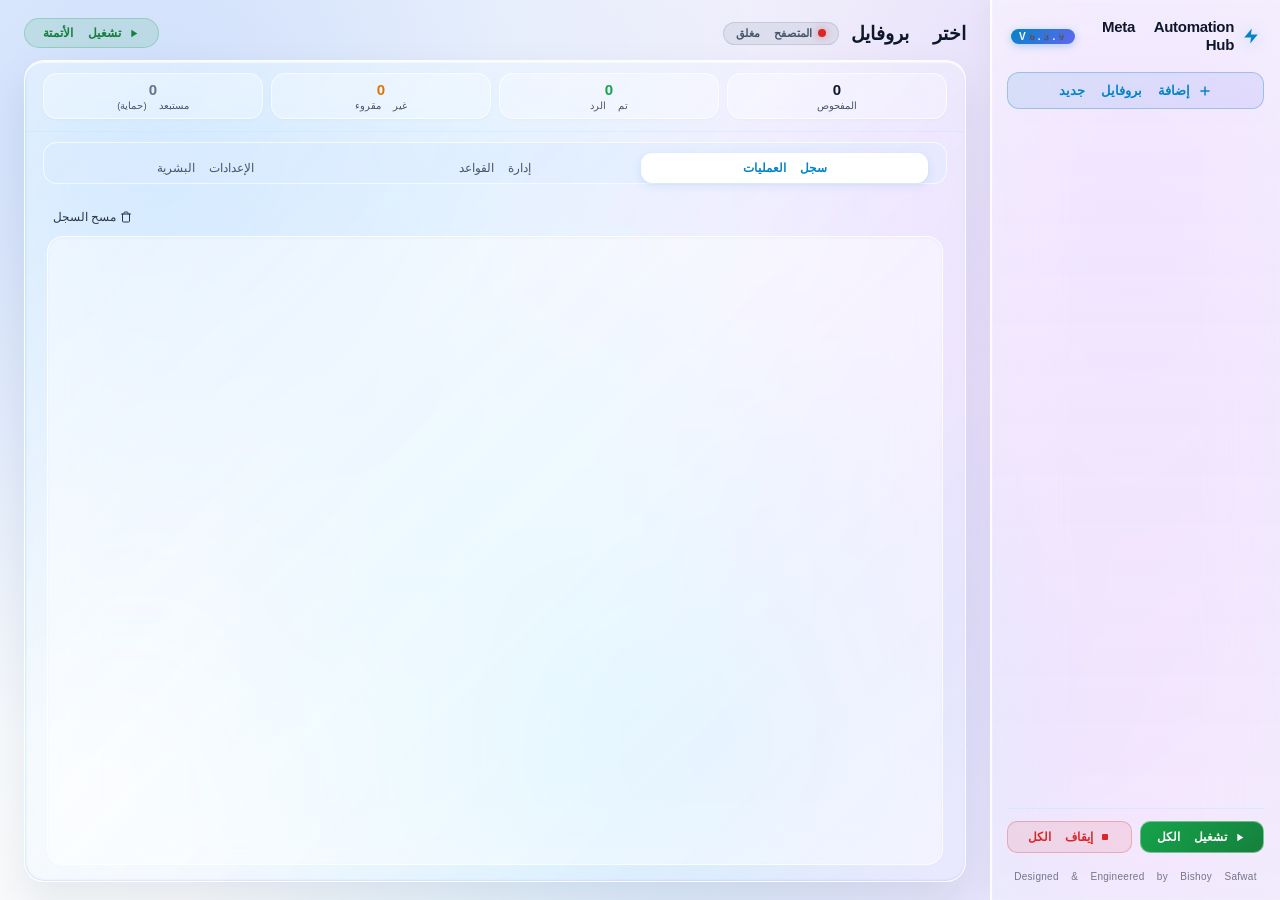
==== gui/index.html @ a98cfc9d "feat: V6.3.9 enterprise forensic remediation - 12 defects resolved" ====
<!DOCTYPE html>
<html lang="ar" dir="rtl">
<head>
  <meta charset="UTF-8">
  <meta name="viewport" content="width=device-width, initial-scale=1.0">
  <title>Meta Automation Hub - Apple Prismatic Glass Edition (V6.3.9)</title>
  <link rel="stylesheet" href="styles.css">
</head>
<body class="desktop-body">
  <div class="desktop-app-container">
    <!-- Left Glass Sidebar (290px) -->
    <aside class="desktop-sidebar">
      <div class="sidebar-brand">
        <div class="sidebar-title">
          <svg class="sf-icon brand-icon" viewBox="0 0 24 24" width="18" height="18" fill="currentColor">
            <polygon points="13 2 3 14 12 14 11 22 21 10 12 10 13 2"/>
          </svg>
          <span>Meta Automation Hub</span>
        </div>
        <span class="version-pill">V6.3.9</span>
      </div>

      <button id="btn-new-profile" class="btn-new-profile">
        <svg class="sf-icon" viewBox="0 0 24 24" width="14" height="14" fill="none" stroke="currentColor" stroke-width="2.5" stroke-linecap="round" stroke-linejoin="round">
          <line x1="12" y1="5" x2="12" y2="19"/>
          <line x1="5" y1="12" x2="19" y2="12"/>
        </svg>
        <span>إضافة بروفايل جديد</span>
      </button>

      <!-- Profile Cards List -->
      <div id="profiles-list" class="profiles-scroll-area">
        <!-- Dynamically rendered by app.js -->
      </div>

      <!-- Sidebar Footer Controls -->
      <div class="sidebar-footer">
        <button id="btn-start-all" class="btn-all-start" title="تشغيل كافة الصفحات بالتزامن">
          <svg class="sf-icon" viewBox="0 0 24 24" width="13" height="13" fill="currentColor">
            <path d="M8 5v14l11-7z"/>
          </svg>
          <span>تشغيل الكل</span>
        </button>
        <button id="btn-stop-all" class="btn-all-stop" title="إيقاف كافة العمليات النشطة">
          <svg class="sf-icon" viewBox="0 0 24 24" width="12" height="12" fill="currentColor">
            <rect x="6" y="6" width="12" height="12" rx="2"/>
          </svg>
          <span>إيقاف الكل</span>
        </button>
        <div style="font-size: 10px; color: var(--text-dim); text-align: center; margin-top: 10px; opacity: 0.55; letter-spacing: 0.3px;">
          Designed &amp; Engineered by Bishoy Safwat
        </div>
      </div>
    </aside>

    <!-- Main Glass Stage (Right Content Area) -->
    <main class="desktop-stage">
      <div class="stage-header-bar">
        <div class="stage-title-group">
          <span class="stage-active-name" id="active-profile-name">اختر بروفايل</span>
          <span class="stage-status-badge status-ready" id="active-profile-status">
            <span class="ghost-dot stopped" style="margin-left: 6px;"></span>
            <span>المتصفح مغلق</span>
          </span>
        </div>
        <div style="display: flex; gap: 8px;">
          <button id="btn-active-start" class="btn-card-toggle start" style="padding: 7px 18px; font-size: 12px; gap: 6px;">
            <svg class="sf-icon" viewBox="0 0 24 24" width="13" height="13" fill="currentColor"><path d="M8 5v14l11-7z"/></svg>
            <span>تشغيل الأتمتة</span>
          </button>
          <button id="btn-active-stop" class="btn-card-toggle stop" style="padding: 7px 18px; font-size: 12px; display: none; gap: 6px;">
            <svg class="sf-icon" viewBox="0 0 24 24" width="12" height="12" fill="currentColor"><rect x="6" y="6" width="12" height="12" rx="2"/></svg>
            <span>إيقاف مؤقت</span>
          </button>
        </div>
      </div>

      <div class="stage-main-card">
        <!-- 4 Metrics Counter Pills -->
        <div class="hud-stats-bar">
          <div class="stat-item">
            <span id="stat-evaluated" class="stat-value">0</span>
            <span class="stat-label">المفحوص</span>
          </div>
          <div class="stat-item">
            <span id="stat-matched" class="stat-value" style="color: #16a34a;">0</span>
            <span class="stat-label">تم الرد</span>
          </div>
          <div class="stat-item">
            <span id="stat-unread" class="stat-value" style="color: #d97706;">0</span>
            <span class="stat-label">غير مقروء</span>
          </div>
          <div class="stat-item">
            <span id="stat-skipped" class="stat-value" style="color: #64748b;">0</span>
            <span class="stat-label">مستبعد (حماية)</span>
          </div>
        </div>

        <!-- Navigation Tabs -->
        <div class="hud-tabs">
          <button class="tab-btn active" data-tab="console">سجل العمليات</button>
          <button class="tab-btn" data-tab="rules">إدارة القواعد</button>
          <button class="tab-btn" data-tab="config">الإعدادات البشرية</button>
        </div>

        <!-- Content Area -->
        <div class="hud-content">
          <!-- Tab 1: Terminal Console -->
          <div id="tab-console" class="tab-pane active">
            <div style="display: flex; justify-content: flex-end; margin-bottom: 8px;">
              <button id="btn-clear-logs" class="icon-action-btn" style="font-size: 11.5px; opacity: 0.85; display: inline-flex; align-items: center; gap: 4px;" title="مسح السجل">
                <svg class="sf-icon" viewBox="0 0 24 24" width="12" height="12" fill="none" stroke="currentColor" stroke-width="2" stroke-linecap="round" stroke-linejoin="round">
                  <polyline points="3 6 5 6 21 6"/>
                  <path d="M19 6v14a2 2 0 0 1-2 2H7a2 2 0 0 1-2-2V6m3 0V4a2 2 0 0 1 2-2h4a2 2 0 0 1 2 2v2"/>
                </svg>
                <span>مسح السجل</span>
              </button>
            </div>
            <div id="terminal" class="terminal-box" style="flex: 1; height: 100%; min-height: 380px;"></div>
          </div>

          <!-- Tab 2: Rules Management -->
          <div id="tab-rules" class="tab-pane">
            <div style="display: flex; justify-content: space-between; align-items: center; margin-bottom: 14px;">
              <span style="font-size: 13.5px; font-weight: 600; color: #1e293b;">قواعد الرد الآلي للصفحة</span>
              <button id="btn-save-rules" class="btn-primary" style="padding: 7px 16px; font-size: 11.5px; border-radius: 10px; display: inline-flex; align-items: center; gap: 6px;">
                <svg class="sf-icon" viewBox="0 0 24 24" width="13" height="13" fill="none" stroke="currentColor" stroke-width="2" stroke-linecap="round" stroke-linejoin="round">
                  <path d="M19 21H5a2 2 0 0 1-2-2V5a2 2 0 0 1 2-2h11l5 5v11a2 2 0 0 1-2 2z"/>
                  <polyline points="17 21 17 13 7 13 7 21"/>
                  <polyline points="7 3 7 8 15 8"/>
                </svg>
                <span>حفظ القواعد</span>
              </button>
            </div>
            <div id="rules-container"></div>
            <button id="add-rule-btn" class="add-rule-btn" style="margin-top: 12px;">+ إضافة قاعدة رد جديدة</button>
          </div>

          <!-- Tab 3: Config Settings -->
          <div id="tab-config" class="tab-pane">
            <div class="config-grid">
              <!-- Group 0: Dedicated Page Inbox URL -->
              <div class="config-card-group" style="grid-column: 1 / -1;">
                <div class="config-group-title">رابط صندوق الرسائل المخصص (Inbox URL)</div>
                <div class="config-row" style="flex-direction: column; align-items: flex-start; gap: 8px;">
                  <span class="config-label" style="font-size: 11.5px; opacity: 0.85;">
                    رابط صندوق رسائل الصفحة (يحتوي على asset_id أو mailbox_id لفتح صندوق رسائل الصفحة المحددة مباشرة):
                  </span>
                  <input type="url" id="cfg-inbox-url" class="config-input" style="width: 100%; direction: ltr; text-align: left;" placeholder="https://business.facebook.com/latest/inbox/all?asset_id=...&mailbox_id=...">
                </div>
              </div>

              <!-- Group 1: Timing & Cooldown -->
              <div class="config-card-group">
                <div class="config-group-title">إعدادات الفترات والتهدئة</div>
                <div class="config-row">
                  <span class="config-label">فترة التهدئة بين المحادثات (بالثواني)</span>
                  <input type="number" id="cfg-cooldown-sec" class="config-input" style="width: 80px;" step="0.1" min="0.1" value="1.5">
                </div>
                <div class="config-row">
                  <span class="config-label">فترة فحص الرسائل الجديدة (بالثواني)</span>
                  <input type="number" id="cfg-monitoring-sec" class="config-input" style="width: 80px;" step="0.5" min="1" value="5.0">
                </div>
              </div>

              <!-- Group 2: Simulation & Automation -->
              <div class="config-card-group">
                <div class="config-group-title">إعدادات المحاكاة البشرية</div>
                <div class="config-row">
                  <span class="config-label">سرعة الكتابة البشرية (مللي ثانية/حرف)</span>
                  <input type="number" id="cfg-typing-speed" class="config-input" style="width: 80px;" min="10" max="200" step="5" value="15">
                </div>
                <div class="config-row">
                  <span class="config-label">تأطير بصري للمحادثة النشطة</span>
                  <label class="switch">
                    <input type="checkbox" id="cfg-highlight-row" checked>
                    <span class="slider"></span>
                  </label>
                </div>
                <div class="config-row">
                  <span class="config-label">بدء الرد التلقائي فور تشغيل البروفايل</span>
                  <label class="switch">
                    <input type="checkbox" id="cfg-auto-start">
                    <span class="slider"></span>
                  </label>
                </div>
              </div>
            </div>

            <div style="margin-top: 20px; display: flex; justify-content: flex-end;">
              <button id="btn-save-config" class="btn-primary" style="padding: 9px 20px; font-size: 12.5px; border-radius: 12px; display: inline-flex; align-items: center; gap: 6px;">
                <svg class="sf-icon" viewBox="0 0 24 24" width="14" height="14" fill="none" stroke="currentColor" stroke-width="2" stroke-linecap="round" stroke-linejoin="round">
                  <path d="M19 21H5a2 2 0 0 1-2-2V5a2 2 0 0 1 2-2h11l5 5v11a2 2 0 0 1-2 2z"/>
                  <polyline points="17 21 17 13 7 13 7 21"/>
                  <polyline points="7 3 7 8 15 8"/>
                </svg>
                <span>حفظ وتطبيق الإعدادات</span>
              </button>
            </div>
          </div>
        </div>
      </div>
    </main>
  </div>

  <!-- Profile Prompt Modal -->
  <div id="modal-profile" class="desktop-modal-overlay">
    <div class="desktop-modal-card">
      <div class="modal-title" id="modal-profile-title">إضافة بروفايل صفحة جديد</div>
      <input type="text" id="modal-profile-input" class="modal-input" placeholder="اسم الصفحة (عربي أو إنجليزي)...">
      <div class="modal-actions">
        <button id="btn-modal-cancel" class="btn-modal-cancel">إلغاء</button>
        <button id="btn-modal-confirm" class="btn-modal-confirm">تأكيد</button>
      </div>
    </div>
  </div>

  <script src="app.js"></script>
</body>
</html>
---- gui/styles.css ----
* { box-sizing: border-box; margin: 0; padding: 0; }
.hud-card {
  resize: both;
  min-width: 320px;
  min-height: 52px;
  max-width: 95vw;
  max-height: 90vh;
  width: 480px;
  max-height: 620px;
  background: linear-gradient(135deg, 
    rgba(255, 255, 255, 0.62) 0%, 
    rgba(235, 248, 255, 0.52) 35%, 
    rgba(245, 240, 255, 0.48) 70%, 
    rgba(224, 250, 254, 0.55) 100%
  );
  -webkit-backdrop-filter: blur(28px) saturate(200%);
  backdrop-filter: blur(28px) saturate(200%);
  /* Prismatic crystal border */
  border: 1px solid rgba(255, 255, 255, 0.85);
  box-shadow: 
    0 20px 45px rgba(15, 23, 42, 0.10),
    inset 0 1.5px 1px rgba(255, 255, 255, 0.95),        /* Specular top light */
    inset 0 -1px 2px rgba(167, 139, 250, 0.15),        /* Subtle prismatic lavender glow */
    inset 1px 0 2px rgba(56, 189, 248, 0.20);          /* Aqua refractive side glow */
  border-radius: 22px;
  color: #0f172a;
  display: flex;
  flex-direction: column;
  overflow: hidden;
  user-select: none;
  font-family: -apple-system, BlinkMacSystemFont, "SF Pro Text", "SF Pro Display", "Helvetica Neue", "Segoe UI", "Twemoji Mozilla", "Noto Color Emoji", "Apple Color Emoji", "Segoe UI Emoji", sans-serif;
  transition: width 0.3s cubic-bezier(0.16, 1, 0.3, 1), height 0.3s cubic-bezier(0.16, 1, 0.3, 1), opacity 0.25s ease, border-radius 0.25s ease;
}

/* Ghost Stealth Mode Pill */
.hud-card.ghost-mode {
  width: 100px !important;
  min-width: 100px !important;
  max-width: 100px !important;
  height: 32px !important;
  min-height: 32px !important;
  max-height: 32px !important;
  border-radius: 999px !important;
  padding: 0 12px !important;
  background: rgba(240, 249, 255, 0.88) !important;
  backdrop-filter: blur(24px) !important;
  -webkit-backdrop-filter: blur(24px) !important;
  border: 1px solid rgba(255, 255, 255, 0.95) !important;
  box-shadow: 0 10px 24px rgba(15, 23, 42, 0.1), inset 0 1px 0 rgba(255, 255, 255, 0.9) !important;
  color: #0f172a !important;
  opacity: 0.92;
  cursor: pointer;
  resize: none !important;
  flex-direction: row !important;
  align-items: center !important;
  justify-content: space-between !important;
}
.hud-card.ghost-mode:hover {
  opacity: 1.0 !important;
  box-shadow: 0 12px 28px rgba(2, 132, 199, 0.2) !important;
  border-color: #ffffff !important;
}

@keyframes pulse-dot {
  0% { transform: scale(0.9); opacity: 0.7; }
  50% { transform: scale(1.18); opacity: 1; }
  100% { transform: scale(0.9); opacity: 0.7; }
}
.ghost-dot {
  width: 8px;
  height: 8px;
  border-radius: 50%;
  background: #94a3b8;
  display: inline-block;
  animation: pulse-dot 2s infinite ease-in-out;
}
.ghost-dot.running { background: #16a34a; box-shadow: 0 0 8px rgba(22, 163, 74, 0.5); }
.ghost-dot.cooldown { background: #d97706; box-shadow: 0 0 8px rgba(217, 119, 6, 0.5); }
.ghost-dot.monitoring { background: #0284c7; box-shadow: 0 0 8px rgba(2, 132, 199, 0.5); }
.ghost-dot.stopped { background: #dc2626; box-shadow: 0 0 8px rgba(220, 38, 38, 0.5); }
.ghost-dot.paused { background: #f59e0b; box-shadow: 0 0 8px rgba(245, 158, 11, 0.5); }
.ghost-dot.offline { background: #94a3b8; box-shadow: 0 0 8px rgba(148, 163, 184, 0.4); }

.ghost-dock-content {
  display: none;
  width: 100%;
  height: 100%;
  align-items: center;
  justify-content: space-between;
  font-size: 11px;
  font-weight: 600;
  color: #0f172a;
  user-select: none;
}
.hud-card.ghost-mode .ghost-dock-content {
  display: flex !important;
}
.hud-card.ghost-mode .hud-header,
.hud-card.ghost-mode .hud-stats-bar,
.hud-card.ghost-mode .hud-tabs,
.hud-card.ghost-mode .hud-content,
.hud-card.ghost-mode .hud-footer {
  display: none !important;
}

.header-icon-btn, .hud-btn {
  background: rgba(255, 255, 255, 0.65);
  border: 1px solid rgba(255, 255, 255, 0.9);
  color: #334155;
  box-shadow: 0 2px 6px rgba(0, 0, 0, 0.04);
  border-radius: 50%;
  width: 28px;
  height: 28px;
  display: inline-flex;
  align-items: center;
  justify-content: center;
  font-size: 12px;
  cursor: pointer;
  transition: all 0.2s ease;
  user-select: none;
}
.header-icon-btn:hover, .hud-btn:hover {
  background: rgba(255, 255, 255, 0.9);
  color: #0f172a;
  transform: scale(1.05);
}
.hud-header {
  cursor: grab;
  padding: 13px 18px;
  background: rgba(255, 255, 255, 0.35);
  border-bottom: 1px solid rgba(255, 255, 255, 0.5);
  display: flex;
  align-items: center;
  justify-content: space-between;
}
.hud-title {
  font-size: 13px;
  font-weight: 600;
  color: #0f172a;
  letter-spacing: -0.015em;
  display: flex;
  align-items: center;
  gap: 8px;
}
.hud-title-text {
  font-weight: 600;
  color: #0f172a;
  letter-spacing: -0.015em;
}
.hud-tenant-badge {
  font-size: 9.5px;
  font-weight: 500;
  padding: 2px 7px;
  border-radius: 6px;
  background: rgba(224, 242, 254, 0.85);
  color: #0369a1;
  border: 1px solid rgba(186, 230, 253, 0.9);
}
.status-badge {
  font-size: 9.5px;
  font-weight: 600;
  padding: 3px 9px;
  border-radius: 999px;
  letter-spacing: 0.3px;
  text-transform: uppercase;
}
.status-ready { background: rgba(148, 163, 184, 0.2); color: #475569; border: 1px solid rgba(148, 163, 184, 0.35); }
.status-running { background: rgba(34, 197, 94, 0.16); color: #15803d; border: 1px solid rgba(34, 197, 94, 0.3); }
.status-cooldown { background: rgba(245, 158, 11, 0.16); color: #b45309; border: 1px solid rgba(245, 158, 11, 0.3); }
.status-monitoring { background: rgba(2, 132, 199, 0.16); color: #0284c7; border: 1px solid rgba(2, 132, 199, 0.3); }
.status-stopped { background: rgba(239, 68, 68, 0.16); color: #b91c1c; border: 1px solid rgba(239, 68, 68, 0.3); }
.status-paused { background: rgba(245, 158, 11, 0.16); color: #b45309; border: 1px solid rgba(245, 158, 11, 0.3); }

.hud-stats-bar, .hud-stats {
  padding: 10px 18px;
  background: transparent;
  border-bottom: 1px solid rgba(186, 230, 253, 0.4);
  display: grid;
  grid-template-columns: repeat(4, 1fr);
  gap: 8px;
  text-align: center;
}
.stat-item {
  background: rgba(255, 255, 255, 0.30);
  border: 1px solid rgba(255, 255, 255, 0.65);
  border-radius: 14px;
  padding: 7px 4px;
  display: flex;
  flex-direction: column;
  gap: 2px;
  box-shadow: 0 1px 3px rgba(15, 23, 42, 0.03);
}
.stat-value {
  font-size: 15px;
  font-weight: 700;
  color: #0f172a;
  font-family: -apple-system, BlinkMacSystemFont, sans-serif;
}
.stat-label {
  font-size: 9.5px;
  font-weight: 500;
  color: #475569;
}

.hud-tabs {
  display: flex;
  background: rgba(219, 234, 254, 0.45);
  border: 1px solid rgba(255, 255, 255, 0.7);
  border-radius: 14px;
  padding: 3px;
  margin: 10px 18px 6px;
  gap: 3px;
}
.tab-btn {
  flex: 1;
  padding: 7px 12px;
  background: transparent;
  border: 1px solid transparent;
  color: #475569;
  font-size: 11.5px;
  font-weight: 500;
  cursor: pointer;
  border-radius: 11px;
  transition: all 0.2s cubic-bezier(0.16, 1, 0.3, 1);
  font-family: inherit;
}
.tab-btn:hover {
  color: #0f172a;
}
.tab-btn.active {
  background: #ffffff;
  color: #0284c7;
  border: 1px solid rgba(255, 255, 255, 0.9);
  box-shadow: 0 3px 10px rgba(2, 132, 199, 0.12), 0 1px 2px rgba(0, 0, 0, 0.04);
  border-radius: 11px;
  font-weight: 600;
}

.hud-content {
  padding: 10px 18px 14px;
  overflow-y: auto;
  max-height: 300px;
  min-height: 220px;
}
.tab-pane {
  display: none !important;
}
.tab-pane.active {
  display: flex !important;
  flex-direction: column;
  flex: 1;
  height: 100%;
  min-height: 0;
  overflow-y: auto;
}

/* Terminal Tab */
.terminal-box, .log-container {
  background: rgba(255, 255, 255, 0.55);
  border: 1px solid rgba(186, 230, 253, 0.6);
  border-radius: 14px;
  padding: 12px;
  font-family: ui-monospace, SFMono-Regular, "SF Mono", Menlo, Consolas, monospace;
  font-size: 10.5px;
  height: 220px;
  overflow-y: auto;
  display: flex;
  flex-direction: column;
  gap: 5px;
  color: #1e293b;
  box-shadow: inset 0 1px 2px rgba(15, 23, 42, 0.02);
}
.log-line { line-height: 1.45; word-break: break-word; }
.log-time { color: #64748b; margin-left: 6px; font-size: 9.5px; }
.log-tag-INIT { color: #64748b; font-weight: 500; }
.log-tag-SCAN { color: #475569; }
.log-tag-MATCH { color: #16a34a; font-weight: 600; }
.log-tag-UNREAD { color: #d97706; font-weight: 600; }
.log-tag-TYPING { color: #9333ea; font-weight: 500; }
.log-tag-SCROLL { color: #64748b; }
.log-tag-INFO { color: #0284c7; font-weight: 500; }
.log-tag-WARN { color: #d97706; font-weight: 600; }
.log-tag-ERROR { color: #dc2626; font-weight: 600; }
.log-tag-STOP { color: #dc2626; font-weight: 600; }

/* Rules Tab */
.rule-card {
  background: rgba(255, 255, 255, 0.45);
  border: 1px solid rgba(186, 230, 253, 0.7);
  border-radius: 14px;
  padding: 12px;
  margin-bottom: 8px;
  display: flex;
  flex-direction: column;
  gap: 8px;
  transition: background 0.2s ease, border-color 0.2s ease;
  box-shadow: 0 1px 3px rgba(15, 23, 42, 0.03);
}
.rule-card:hover {
  background: rgba(255, 255, 255, 0.75);
  border-color: rgba(186, 230, 253, 0.95);
}
.rule-header {
  display: flex;
  align-items: center;
  justify-content: space-between;
}
.rule-title {
  font-size: 11px;
  font-weight: 600;
  color: #0284c7;
}
.rule-match-type {
  background: rgba(255, 255, 255, 0.85);
  border: 1px solid rgba(186, 230, 253, 0.85);
  border-radius: 8px;
  padding: 3px 8px;
  color: #0f172a;
  font-size: 10.5px;
  font-family: inherit;
  outline: none;
}
.rule-keywords-input, .rule-reply-input {
  width: 100%;
  background: rgba(255, 255, 255, 0.75);
  border: 1px solid rgba(186, 230, 253, 0.85);
  border-radius: 10px;
  padding: 7px 10px;
  color: #0f172a;
  font-size: 11px;
  font-family: inherit;
  direction: rtl;
  box-sizing: border-box;
  box-shadow: inset 0 1px 2px rgba(0, 0, 0, 0.02);
  transition: border-color 0.2s ease, background 0.2s ease;
}
.rule-keywords-input:focus, .rule-reply-input:focus {
  background: #ffffff;
  border-color: #0284c7;
  box-shadow: 0 0 0 2px rgba(2, 132, 199, 0.15);
  outline: none;
}
.rule-reply-input {
  min-height: 50px;
  resize: vertical;
}
.add-rule-btn {
  width: 100%;
  padding: 9px;
  background: rgba(255, 255, 255, 0.5);
  border: 1px dashed rgba(2, 132, 199, 0.45);
  border-radius: 12px;
  color: #0284c7;
  font-size: 11.5px;
  font-weight: 600;
  cursor: pointer;
  font-family: inherit;
  transition: all 0.2s ease;
}
.add-rule-btn:hover {
  background: rgba(224, 242, 254, 0.7);
  border-color: #0284c7;
}

/* Apple iOS Style Switch */
.switch {
  position: relative;
  display: inline-block;
  width: 40px;
  height: 22px;
  flex-shrink: 0;
}
.switch input { opacity: 0; width: 0; height: 0; }
.slider {
  position: absolute;
  cursor: pointer;
  top: 0; left: 0; right: 0; bottom: 0;
  background-color: rgba(203, 213, 225, 0.7);
  transition: background-color 0.3s cubic-bezier(0.16, 1, 0.3, 1);
  border-radius: 999px;
}
.slider:before {
  position: absolute;
  content: "";
  height: 18px;
  width: 18px;
  left: 2px;
  bottom: 2px;
  background-color: #ffffff;
  border-radius: 50%;
  box-shadow: 0 2px 5px rgba(0, 0, 0, 0.18);
  transition: transform 0.3s cubic-bezier(0.16, 1, 0.3, 1);
}
input:checked + .slider { background-color: #0284c7; }
input:checked + .slider:before { transform: translateX(18px); }

/* Config Tab */
.config-row {
  display: flex;
  align-items: center;
  justify-content: space-between;
  padding: 10px 0;
  border-bottom: 1px solid rgba(186, 230, 253, 0.4);
}
.config-label {
  font-size: 11.5px;
  color: #1e293b;
  font-weight: 500;
}
.config-input {
  background: rgba(255, 255, 255, 0.75);
  border: 1px solid rgba(186, 230, 253, 0.85);
  border-radius: 10px;
  padding: 6px 10px;
  color: #0f172a;
  font-weight: 600;
  font-size: 12px;
  text-align: center;
  font-family: inherit;
  box-shadow: inset 0 1px 2px rgba(0, 0, 0, 0.03);
  transition: border-color 0.2s ease, box-shadow 0.2s ease, background 0.2s ease;
  outline: none;
}
.config-input:focus {
  background: #ffffff;
  border-color: #0284c7;
  box-shadow: 0 0 0 3px rgba(2, 132, 199, 0.15);
  outline: none;
}

/* Rule Card & Interactive Chips Styles */
.rule-card {
  background: rgba(255, 255, 255, 0.45);
  border: 1px solid rgba(255, 255, 255, 0.7);
  border-radius: 14px;
  padding: 14px;
  margin-bottom: 12px;
  box-shadow: 0 4px 14px rgba(15, 23, 42, 0.04);
  transition: all 0.2s ease;
}
.rule-meta-bar {
  display: flex;
  justify-content: space-between;
  align-items: center;
  margin-bottom: 12px;
  flex-wrap: wrap;
  gap: 8px;
}
.rule-meta-left {
  display: flex;
  align-items: center;
  gap: 8px;
}
.rule-title {
  font-size: 13px;
  font-weight: 600;
  color: #0f172a;
}
.rule-meta-right {
  display: flex;
  align-items: center;
  gap: 10px;
}
.glass-select {
  background: rgba(255, 255, 255, 0.75);
  border: 1px solid rgba(186, 230, 253, 0.85);
  border-radius: 10px;
  padding: 5px 10px;
  color: #0f172a;
  font-size: 11.5px;
  font-weight: 600;
  cursor: pointer;
  outline: none;
  font-family: inherit;
  transition: all 0.2s ease;
  box-shadow: inset 0 1px 2px rgba(0, 0, 0, 0.03);
}
.glass-select:focus {
  background: #ffffff;
  border-color: #0284c7;
  box-shadow: 0 0 0 3px rgba(2, 132, 199, 0.15);
}
.rule-section {
  margin-bottom: 10px;
}
.rule-section-header {
  display: flex;
  justify-content: space-between;
  align-items: center;
  margin-bottom: 5px;
}
.rule-section-label {
  font-size: 11.5px;
  color: #475569;
  font-weight: 600;
}
.rule-section-hint {
  font-size: 10.5px;
  color: #64748b;
  font-weight: 500;
}
.chip-input-container {
  display: flex;
  flex-wrap: wrap;
  align-items: center;
  gap: 6px;
  background: rgba(255, 255, 255, 0.75);
  border: 1px solid rgba(186, 230, 253, 0.85);
  border-radius: 10px;
  padding: 6px 8px;
  min-height: 40px;
  cursor: text;
  box-shadow: inset 0 1px 2px rgba(0, 0, 0, 0.03);
  transition: border-color 0.2s ease, box-shadow 0.2s ease, background 0.2s ease;
}
.chip-input-container:focus-within {
  background: #ffffff;
  border-color: #0284c7;
  box-shadow: 0 0 0 3px rgba(2, 132, 199, 0.15);
}
.keyword-chip {
  display: inline-flex;
  font-family: -apple-system, BlinkMacSystemFont, "SF Pro Text", "SF Pro Display", "Helvetica Neue", "Segoe UI", "Twemoji Mozilla", "Noto Color Emoji", "Apple Color Emoji", "Segoe UI Emoji", sans-serif;
  align-items: center;
  gap: 5px;
  background: rgba(2, 132, 199, 0.12);
  color: #0369a1;
  border: 1px solid rgba(186, 230, 253, 0.9);
  border-radius: 6px;
  padding: 2px 7px;
  font-size: 11.5px;
  font-weight: 600;
  user-select: none;
  animation: chipFadeIn 0.15s ease-out;
}
@keyframes chipFadeIn {
  from { opacity: 0; transform: scale(0.92); }
  to { opacity: 1; transform: scale(1); }
}
.keyword-chip .chip-remove {
  cursor: pointer;
  display: inline-flex;
  align-items: center;
  justify-content: center;
  width: 14px;
  height: 14px;
  border-radius: 50%;
  font-size: 13px;
  line-height: 1;
  color: #0284c7;
  transition: all 0.15s ease;
}
.keyword-chip .chip-remove:hover {
  background: rgba(2, 132, 199, 0.25);
  color: #0c4a6e;
}

/* Copy Keywords Action Button */
.btn-copy-keywords {
  display: inline-flex;
  align-items: center;
  gap: 4px;
  background: rgba(2, 132, 199, 0.08);
  border: 1px solid rgba(186, 230, 253, 0.85);
  border-radius: 6px;
  color: #0369a1;
  font-size: 11px;
  font-weight: 500;
  padding: 2px 7px;
  cursor: pointer;
  transition: all 0.2s ease;
  user-select: none;
  font-family: inherit;
}
.btn-copy-keywords:hover {
  background: rgba(2, 132, 199, 0.16);
  color: #0284c7;
  border-color: #0284c7;
}
.btn-copy-keywords.copied {
  background: rgba(16, 185, 129, 0.15);
  color: #059669;
  border-color: rgba(16, 185, 129, 0.4);
}

.chip-text-input {
  border: none;
  outline: none;
  background: transparent;
  flex: 1;
  min-width: 130px;
  font-family: inherit;
  font-size: 12px;
  color: #0f172a;
  font-weight: 500;
  padding: 2px 4px;
}

/* Footer */
.hud-footer {
  padding: 13px 18px;
  background: rgba(255, 255, 255, 0.45);
  border-top: 1px solid rgba(186, 230, 253, 0.45);
  display: flex;
  gap: 10px;
}
.hud-footer .btn-primary, .hud-footer #btn-start {
  flex: 2;
}
.hud-footer .btn-danger, .hud-footer #btn-stop {
  flex: 1;
}

.btn-primary, #btn-start {
  flex: none;
  width: auto;
  padding: 10px 16px;
  background: linear-gradient(135deg, #0071E3 0%, #0091FF 100%);
  color: #ffffff;
  border: 1px solid rgba(255, 255, 255, 0.4);
  box-shadow: 0 4px 14px rgba(0, 113, 227, 0.28), inset 0 1px 0 rgba(255, 255, 255, 0.5);
  border-radius: 14px;
  font-size: 12.5px;
  font-weight: 500;
  cursor: pointer;
  transition: all 0.2s ease;
  font-family: inherit;
}
.btn-primary:hover, #btn-start:hover {
  opacity: 0.95;
  transform: translateY(-1px);
  box-shadow: 0 6px 18px rgba(0, 113, 227, 0.35), inset 0 1px 0 rgba(255, 255, 255, 0.6);
}
.btn-primary:active, #btn-start:active {
  transform: translateY(0);
}
.btn-danger, #btn-stop {
  flex: none;
  width: auto;
  padding: 10px 16px;
  background: rgba(255, 59, 48, 0.08);
  color: #c53030;
  border: 1px solid rgba(255, 59, 48, 0.20);
  box-shadow: 0 2px 8px rgba(255, 59, 48, 0.06), inset 0 1px 0 rgba(255, 255, 255, 0.8);
  border-radius: 14px;
  font-size: 12.5px;
  font-weight: 500;
  cursor: pointer;
  transition: all 0.2s ease;
  font-family: inherit;
}
#btn-save-rules, #btn-save-config {
  width: auto;
  align-self: flex-end;
}
.btn-danger:hover, #btn-stop:hover {
  background: rgba(255, 59, 48, 0.14);
  transform: translateY(-1px);
}
.btn-danger:active, #btn-stop:active {
  transform: translateY(0);
}

/* ==========================================================================
   DESKTOP CONTROL HUB (V6.1.0) DUAL-PANE PRISMATIC LIQUID GLASS LAYOUT
   ========================================================================== */
body.desktop-body {
  margin: 0;
  padding: 0;
  width: 100vw;
  height: 100vh;
  overflow: hidden;
  background:
    radial-gradient(circle at 12% 16%, rgba(37, 99, 235, 0.18), transparent 45%),
    radial-gradient(circle at 88% 18%, rgba(124, 58, 237, 0.16), transparent 48%),
    radial-gradient(circle at 50% 82%, rgba(14, 165, 233, 0.15), transparent 50%),
    radial-gradient(circle at 85% 85%, rgba(168, 85, 247, 0.12), transparent 45%),
    linear-gradient(135deg, #f0f7ff 0%, #f8fafc 40%, #f5f3ff 100%);
  font-family: -apple-system, BlinkMacSystemFont, "SF Pro Text", "SF Pro Display", "Helvetica Neue", "Segoe UI", "Twemoji Mozilla", "Noto Color Emoji", "Apple Color Emoji", "Segoe UI Emoji", sans-serif;
  color: #0f172a;
}

.desktop-app-container {
  display: flex;
  width: 100vw;
  height: 100vh;
  overflow: hidden;
}

/* SF Symbols / Cupertino Vector Icon Styling */
.sf-icon {
  display: inline-block;
  vertical-align: middle;
  flex-shrink: 0;
  transition: transform 0.15s ease, opacity 0.15s ease;
}
.brand-icon {
  color: #0284c7;
  filter: drop-shadow(0 2px 8px rgba(2, 132, 199, 0.35));
}

/* Sidebar */
.desktop-sidebar {
  width: 290px;
  min-width: 290px;
  max-width: 290px;
  height: 100vh;
  background: linear-gradient(180deg, rgba(255, 255, 255, 0.42) 0%, rgba(241, 245, 249, 0.35) 100%);
  -webkit-backdrop-filter: blur(32px) saturate(210%);
  backdrop-filter: blur(32px) saturate(210%);
  border-left: 1px solid rgba(255, 255, 255, 0.85);
  box-shadow: -4px 0 25px rgba(15, 23, 42, 0.04), inset 1px 0 1px rgba(255, 255, 255, 0.9);
  display: flex;
  flex-direction: column;
  padding: 18px 16px;
  user-select: none;
  z-index: 10;
}

.sidebar-brand {
  display: flex;
  align-items: center;
  justify-content: space-between;
  margin-bottom: 18px;
  padding: 0 4px;
}
.sidebar-title {
  font-size: 15px;
  font-weight: 700;
  color: #0f172a;
  letter-spacing: -0.3px;
  display: flex;
  align-items: center;
  gap: 8px;
}
.version-pill {
  font-size: 10px;
  font-weight: 700;
  padding: 2px 8px;
  border-radius: 999px;
  background: linear-gradient(135deg, #0284c7, #6366f1);
  color: #ffffff;
  box-shadow: 0 2px 8px rgba(2, 132, 199, 0.3);
}

.btn-new-profile {
  width: 100%;
  padding: 10px 14px;
  background: linear-gradient(135deg, rgba(2, 132, 199, 0.12), rgba(99, 102, 241, 0.12));
  border: 1px solid rgba(2, 132, 199, 0.3);
  border-radius: 12px;
  color: #0284c7;
  font-weight: 600;
  font-size: 12.5px;
  cursor: pointer;
  display: flex;
  align-items: center;
  justify-content: center;
  gap: 8px;
  transition: all 0.2s ease;
  margin-bottom: 14px;
  font-family: inherit;
}
.btn-new-profile:hover {
  background: linear-gradient(135deg, rgba(2, 132, 199, 0.2), rgba(99, 102, 241, 0.2));
  transform: translateY(-1px);
  box-shadow: 0 4px 12px rgba(2, 132, 199, 0.15);
}

.profiles-scroll-area {
  flex: 1;
  overflow-y: auto;
  overflow-x: hidden;
  padding-right: 2px;
  margin-bottom: 14px;
  display: flex;
  flex-direction: column;
  gap: 8px;
}
.profiles-scroll-area::-webkit-scrollbar {
  width: 4px;
}
.profiles-scroll-area::-webkit-scrollbar-thumb {
  background: rgba(148, 163, 184, 0.3);
  border-radius: 4px;
}

.profile-card {
  padding: 10px 12px;
  border-radius: 14px;
  background: rgba(255, 255, 255, 0.40);
  border: 1px solid rgba(255, 255, 255, 0.75);
  box-shadow: 0 2px 8px rgba(15, 23, 42, 0.03);
  display: flex;
  flex-direction: column;
  gap: 8px;
  cursor: pointer;
  transition: all 0.2s cubic-bezier(0.16, 1, 0.3, 1);
}
.profile-card:hover {
  background: rgba(255, 255, 255, 0.65);
  transform: translateY(-1px);
  box-shadow: 0 4px 14px rgba(15, 23, 42, 0.06);
  border-color: rgba(186, 230, 253, 0.85);
}
.profile-card.active {
  background: linear-gradient(135deg, rgba(255, 255, 255, 0.85), rgba(240, 249, 255, 0.90));
  border: 1.5px solid #0284c7;
  box-shadow: 0 6px 18px rgba(2, 132, 199, 0.15), inset 0 1px 0 #ffffff;
}

.profile-card-top {
  display: flex;
  align-items: center;
  justify-content: space-between;
}
.profile-card-info {
  display: flex;
  align-items: center;
  gap: 8px;
  overflow: hidden;
}
.profile-card-name {
  font-size: 13px;
  font-weight: 600;
  color: #0f172a;
  white-space: nowrap;
  overflow: hidden;
  text-overflow: ellipsis;
  max-width: 145px;
}
.profile-card-actions {
  display: flex;
  align-items: center;
  gap: 4px;
}
.icon-action-btn {
  background: transparent;
  border: none;
  font-size: 12px;
  cursor: pointer;
  padding: 4px 6px;
  border-radius: 6px;
  opacity: 0.70;
  display: inline-flex;
  align-items: center;
  justify-content: center;
  transition: all 0.15s ease;
  color: inherit;
}
.icon-action-btn:hover {
  opacity: 1;
  background: rgba(15, 23, 42, 0.06);
  transform: scale(1.08);
}

.profile-card-bottom {
  display: flex;
  align-items: center;
  justify-content: space-between;
}
.profile-card-rules-tag {
  font-size: 10.5px;
  color: #64748b;
  font-weight: 500;
}
.btn-card-toggle {
  padding: 4px 12px;
  border-radius: 999px;
  font-size: 10.5px;
  font-weight: 600;
  cursor: pointer;
  border: none;
  display: inline-flex;
  align-items: center;
  gap: 5px;
  transition: all 0.2s ease;
  font-family: inherit;
}
.btn-card-toggle.start {
  background: rgba(22, 163, 74, 0.12);
  color: #15803d;
  border: 1px solid rgba(22, 163, 74, 0.25);
}
.btn-card-toggle.start:hover {
  background: #16a34a;
  color: #ffffff;
}
.btn-card-toggle.stop {
  background: rgba(220, 38, 38, 0.12);
  color: #b91c1c;
  border: 1px solid rgba(220, 38, 38, 0.25);
}
.btn-card-toggle.stop:hover {
  background: #dc2626;
  color: #ffffff;
}

.sidebar-footer {
  display: flex;
  flex-wrap: wrap;
  gap: 8px;
  border-top: 1px solid rgba(186, 230, 253, 0.4);
  padding-top: 12px;
}
.sidebar-footer > div {
  width: 100%;
}
.btn-all-start {
  flex: 1;
  padding: 8px 10px;
  background: linear-gradient(135deg, #16a34a, #15803d);
  color: #ffffff;
  border: 1px solid rgba(255, 255, 255, 0.4);
  border-radius: 10px;
  font-size: 11.5px;
  font-weight: 600;
  cursor: pointer;
  display: inline-flex;
  align-items: center;
  justify-content: center;
  gap: 6px;
  transition: all 0.2s ease;
  font-family: inherit;
}
.btn-all-start:hover {
  transform: translateY(-1px);
  box-shadow: 0 4px 12px rgba(22, 163, 74, 0.3);
}
.btn-all-stop {
  flex: 1;
  padding: 8px 10px;
  background: rgba(220, 38, 38, 0.1);
  color: #dc2626;
  border: 1px solid rgba(220, 38, 38, 0.25);
  border-radius: 10px;
  font-size: 11.5px;
  font-weight: 600;
  cursor: pointer;
  display: inline-flex;
  align-items: center;
  justify-content: center;
  gap: 6px;
  transition: all 0.2s ease;
  font-family: inherit;
}
.btn-all-stop:hover {
  background: #dc2626;
  color: #ffffff;
  transform: translateY(-1px);
}

/* Stage */
.desktop-stage {
  flex: 1;
  height: 100vh;
  display: flex;
  flex-direction: column;
  padding: 18px 24px;
  overflow: hidden;
  background: transparent;
}

.stage-header-bar {
  display: flex;
  align-items: center;
  justify-content: space-between;
  margin-bottom: 12px;
}
.stage-title-group {
  display: flex;
  align-items: center;
  gap: 12px;
}
.stage-active-name {
  font-size: 19px;
  font-weight: 700;
  color: #0f172a;
}
.stage-status-badge {
  padding: 4px 12px;
  border-radius: 999px;
  font-size: 11px;
  font-weight: 700;
  display: inline-flex;
  align-items: center;
}

.stage-main-card {
  flex: 1;
  height: 100%;
  display: flex;
  flex-direction: column;
  background: linear-gradient(135deg, 
    rgba(255, 255, 255, 0.38) 0%, 
    rgba(240, 249, 255, 0.28) 50%, 
    rgba(245, 243, 255, 0.34) 100%
  );
  -webkit-backdrop-filter: blur(32px) saturate(210%);
  backdrop-filter: blur(32px) saturate(210%);
  border: 1px solid rgba(255, 255, 255, 0.85);
  border-radius: 20px;
  box-shadow: 
    0 20px 45px rgba(15, 23, 42, 0.08),
    inset 0 1.5px 1px rgba(255, 255, 255, 0.95),
    inset 0 -1px 2px rgba(167, 139, 250, 0.20),
    inset 1px 0 2px rgba(56, 189, 248, 0.20);
  overflow: hidden;
}

.stage-main-card .hud-stats-bar {
  border-bottom: 1px solid rgba(186, 230, 253, 0.35);
  padding: 12px 18px;
}

.stage-main-card .hud-tabs {
  padding: 10px 18px 0 18px;
}

.stage-main-card .hud-content {
  flex: 1;
  height: 100%;
  max-height: none !important;
  padding: 16px 22px;
  overflow-y: auto;
  display: flex;
  flex-direction: column;
}

.stage-main-card .terminal-box {
  flex: 1;
  height: 100%;
  min-height: 380px;
  max-height: none;
  background: rgba(255, 255, 255, 0.45);
  border: 1px solid rgba(255, 255, 255, 0.7);
  border-radius: 16px;
  box-shadow: inset 0 1px 3px rgba(15, 23, 42, 0.04);
}

/* Config Grid & Grouped Cards */
.config-grid {
  display: flex;
  flex-direction: column;
  gap: 14px;
}
.config-card-group {
  background: rgba(255, 255, 255, 0.40);
  border: 1px solid rgba(255, 255, 255, 0.75);
  border-radius: 16px;
  padding: 16px 18px;
  box-shadow: 0 4px 16px rgba(15, 23, 42, 0.03);
}
.config-group-title {
  font-size: 13px;
  font-weight: 700;
  color: #1e293b;
  margin-bottom: 12px;
  padding-bottom: 8px;
  border-bottom: 1px solid rgba(186, 230, 253, 0.4);
}

/* Modal */
.desktop-modal-overlay {
  display: none;
  position: fixed;
  top: 0;
  left: 0;
  width: 100vw;
  height: 100vh;
  background: rgba(15, 23, 42, 0.35);
  -webkit-backdrop-filter: blur(10px);
  backdrop-filter: blur(10px);
  z-index: 100;
  align-items: center;
  justify-content: center;
}
.desktop-modal-overlay.active {
  display: flex;
}
.desktop-modal-card {
  width: 380px;
  padding: 22px;
  background: linear-gradient(135deg, rgba(255, 255, 255, 0.92), rgba(240, 249, 255, 0.9));
  border: 1px solid rgba(255, 255, 255, 0.95);
  border-radius: 20px;
  box-shadow: 0 20px 45px rgba(15, 23, 42, 0.2);
  display: flex;
  flex-direction: column;
  gap: 14px;
}
.modal-title {
  font-size: 15px;
  font-weight: 700;
  color: #0f172a;
}
.modal-input {
  width: 100%;
  padding: 10px 12px;
  border-radius: 10px;
  border: 1px solid rgba(2, 132, 199, 0.3);
  font-family: inherit;
  font-size: 13px;
  outline: none;
}
.modal-input:focus {
  border-color: #0284c7;
  box-shadow: 0 0 0 3px rgba(2, 132, 199, 0.15);
}
.modal-actions {
  display: flex;
  justify-content: flex-end;
  gap: 8px;
}
.btn-modal-cancel {
  padding: 7px 14px;
  border-radius: 8px;
  border: 1px solid #cbd5e1;
  background: transparent;
  cursor: pointer;
  font-family: inherit;
  font-size: 12px;
}
.btn-modal-confirm {
  padding: 7px 16px;
  border-radius: 8px;
  border: none;
  background: #0284c7;
  color: #ffffff;
  cursor: pointer;
  font-family: inherit;
  font-size: 12px;
  font-weight: 600;
}
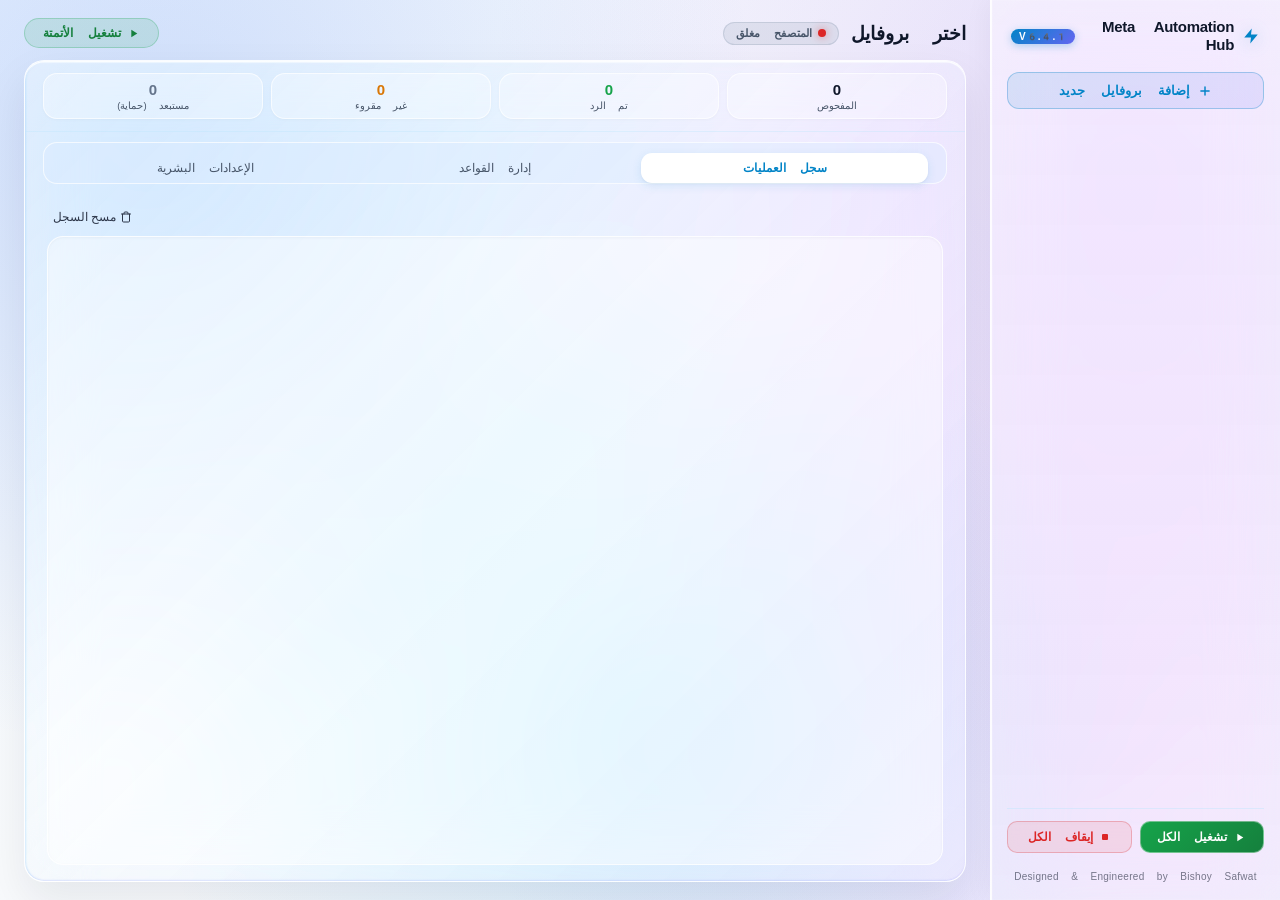
==== commit e19f5622: "feat: V6.4.1 master forensic test engine & enterprise audit suite overhaul" ====
--- a/gui/index.html
+++ b/gui/index.html
@@ -3,7 +3,7 @@
 <head>
   <meta charset="UTF-8">
   <meta name="viewport" content="width=device-width, initial-scale=1.0">
-  <title>Meta Automation Hub - Apple Prismatic Glass Edition (V6.3.9)</title>
+  <title>Meta Automation Hub - Apple Prismatic Glass Edition (V6.4.1)</title>
   <link rel="stylesheet" href="styles.css">
 </head>
 <body class="desktop-body">
@@ -17,7 +17,7 @@
           </svg>
           <span>Meta Automation Hub</span>
         </div>
-        <span class="version-pill">V6.3.9</span>
+        <span class="version-pill">V6.4.1</span>
       </div>
 
       <button id="btn-new-profile" class="btn-new-profile">
@@ -121,7 +121,8 @@
 
           <!-- Tab 2: Rules Management -->
           <div id="tab-rules" class="tab-pane">
-            <div style="display: flex; justify-content: space-between; align-items: center; margin-bottom: 14px;">
+            <!-- Sticky Action Bar -->
+            <div class="rules-sticky-header">
               <span style="font-size: 13.5px; font-weight: 600; color: #1e293b;">قواعد الرد الآلي للصفحة</span>
               <button id="btn-save-rules" class="btn-primary" style="padding: 7px 16px; font-size: 11.5px; border-radius: 10px; display: inline-flex; align-items: center; gap: 6px;">
                 <svg class="sf-icon" viewBox="0 0 24 24" width="13" height="13" fill="none" stroke="currentColor" stroke-width="2" stroke-linecap="round" stroke-linejoin="round">
@@ -132,8 +133,12 @@
                 <span>حفظ القواعد</span>
               </button>
             </div>
+
+            <!-- Add Rule Action Button (Positioned at Top of List) -->
+            <button id="add-rule-btn" class="add-rule-btn" style="margin-bottom: 14px;">+ إضافة قاعدة رد جديدة</button>
+
+            <!-- Rules List Container -->
             <div id="rules-container"></div>
-            <button id="add-rule-btn" class="add-rule-btn" style="margin-top: 12px;">+ إضافة قاعدة رد جديدة</button>
           </div>
 
           <!-- Tab 3: Config Settings -->
--- a/gui/styles.css
+++ b/gui/styles.css
@@ -283,7 +283,23 @@
 .log-tag-ERROR { color: #dc2626; font-weight: 600; }
 .log-tag-STOP { color: #dc2626; font-weight: 600; }
 
-/* Rules Tab */
+/* Rules Tab Sticky Header */
+.rules-sticky-header {
+  position: -webkit-sticky;
+  position: sticky;
+  top: 0;
+  z-index: 20;
+  display: flex;
+  justify-content: space-between;
+  align-items: center;
+  padding: 4px 0 10px 0;
+  margin-bottom: 12px;
+  background: rgba(245, 249, 255, 0.88);
+  -webkit-backdrop-filter: blur(24px) saturate(180%);
+  backdrop-filter: blur(24px) saturate(180%);
+  border-bottom: 1px solid rgba(186, 230, 253, 0.45);
+}
+
 .rule-card {
   background: rgba(255, 255, 255, 0.45);
   border: 1px solid rgba(186, 230, 253, 0.7);
@@ -1133,3 +1149,13 @@
   font-weight: 600;
 }
 
+/* Compound Ad-Context Styles */
+.context-group {
+  margin-top: 8px;
+}
+.rule-context-input {
+  width: 100%;
+  box-sizing: border-box;
+  font-size: 11px;
+}
+
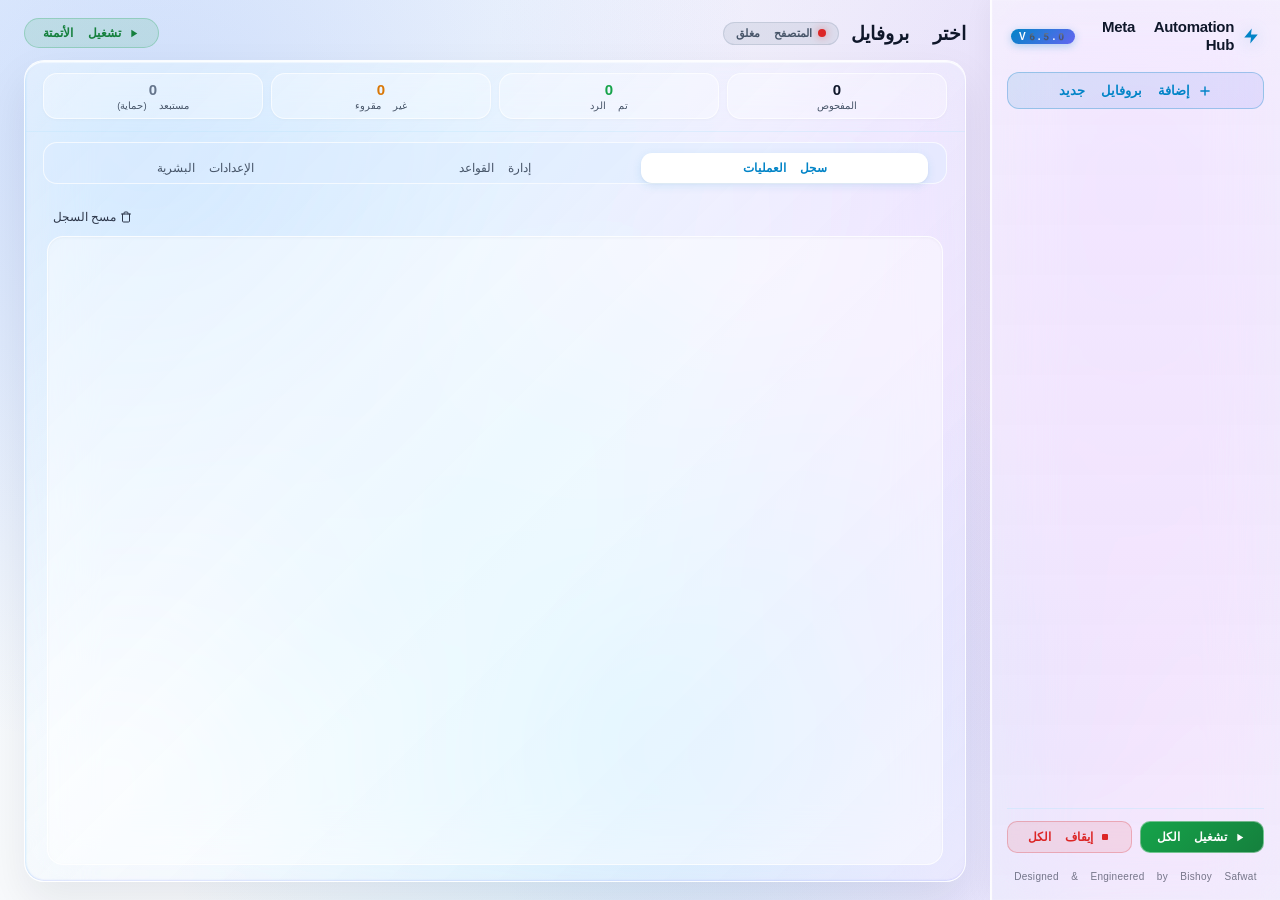
==== commit d6af9647: "release: stabilize Meta Automation V6.5.0" ====
--- a/gui/index.html
+++ b/gui/index.html
@@ -3,7 +3,7 @@
 <head>
   <meta charset="UTF-8">
   <meta name="viewport" content="width=device-width, initial-scale=1.0">
-  <title>Meta Automation Hub - Apple Prismatic Glass Edition (V6.4.1)</title>
+  <title>Meta Automation Hub - Apple Prismatic Glass Edition (V6.5.0)</title>
   <link rel="stylesheet" href="styles.css">
 </head>
 <body class="desktop-body">
@@ -17,7 +17,7 @@
           </svg>
           <span>Meta Automation Hub</span>
         </div>
-        <span class="version-pill">V6.4.1</span>
+        <span class="version-pill">V6.5.0</span>
       </div>
 
       <button id="btn-new-profile" class="btn-new-profile">
@@ -124,14 +124,24 @@
             <!-- Sticky Action Bar -->
             <div class="rules-sticky-header">
               <span style="font-size: 13.5px; font-weight: 600; color: #1e293b;">قواعد الرد الآلي للصفحة</span>
-              <button id="btn-save-rules" class="btn-primary" style="padding: 7px 16px; font-size: 11.5px; border-radius: 10px; display: inline-flex; align-items: center; gap: 6px;">
-                <svg class="sf-icon" viewBox="0 0 24 24" width="13" height="13" fill="none" stroke="currentColor" stroke-width="2" stroke-linecap="round" stroke-linejoin="round">
-                  <path d="M19 21H5a2 2 0 0 1-2-2V5a2 2 0 0 1 2-2h11l5 5v11a2 2 0 0 1-2 2z"/>
-                  <polyline points="17 21 17 13 7 13 7 21"/>
-                  <polyline points="7 3 7 8 15 8"/>
-                </svg>
-                <span>حفظ القواعد</span>
-              </button>
+              <div style="display: flex; gap: 8px; align-items: center;">
+                <button id="btn-import-rules" class="action-btn" style="padding: 7px 14px; font-size: 11.5px; border-radius: 10px; background: rgba(56,189,248,0.12); color: #0284c7; border: 1px solid rgba(56,189,248,0.3); display: inline-flex; align-items: center; gap: 6px; cursor: pointer;">
+                  <svg class="sf-icon" viewBox="0 0 24 24" width="13" height="13" fill="none" stroke="currentColor" stroke-width="2" stroke-linecap="round" stroke-linejoin="round">
+                    <path d="M21 15v4a2 2 0 0 1-2 2H5a2 2 0 0 1-2-2v-4"/>
+                    <polyline points="7 10 12 15 17 10"/>
+                    <line x1="12" y1="15" x2="12" y2="3"/>
+                  </svg>
+                  <span>استيراد القواعد</span>
+                </button>
+                <button id="btn-save-rules" class="btn-primary" style="padding: 7px 16px; font-size: 11.5px; border-radius: 10px; display: inline-flex; align-items: center; gap: 6px;">
+                  <svg class="sf-icon" viewBox="0 0 24 24" width="13" height="13" fill="none" stroke="currentColor" stroke-width="2" stroke-linecap="round" stroke-linejoin="round">
+                    <path d="M19 21H5a2 2 0 0 1-2-2V5a2 2 0 0 1 2-2h11l5 5v11a2 2 0 0 1-2 2z"/>
+                    <polyline points="17 21 17 13 7 13 7 21"/>
+                    <polyline points="7 3 7 8 15 8"/>
+                  </svg>
+                  <span>حفظ القواعد</span>
+                </button>
+              </div>
             </div>
 
             <!-- Add Rule Action Button (Positioned at Top of List) -->
@@ -220,6 +230,36 @@
     </div>
   </div>
 
+  <!-- Import Rules Modal -->
+  <div id="modal-import-rules" class="desktop-modal-overlay">
+    <div class="desktop-modal-card" style="max-width: 580px; width: 95%;">
+      <div class="modal-title">استيراد القواعد من بروفايل آخر</div>
+      <div style="margin-bottom: 12px;">
+        <label style="font-size: 11.5px; color: #475569; display: block; margin-bottom: 6px;">اختر البروفايل المصدر:</label>
+        <select id="import-source-profile-select" class="glass-select" style="width: 100%;">
+          <option value="">-- اختر بروفايل مصدر --</option>
+        </select>
+      </div>
+      <div id="import-rules-selection-area" style="display: none; margin-bottom: 12px;">
+        <div style="display: flex; justify-content: space-between; align-items: center; margin-bottom: 8px;">
+          <span style="font-size: 11.5px; font-weight: 600; color: #334155;">القواعد المتاحة للاستيراد:</span>
+          <button type="button" id="btn-import-select-all" class="action-btn" style="padding: 3px 8px; font-size: 11px;">تحديد الكل</button>
+        </div>
+        <div id="import-rules-list" style="max-height: 240px; overflow-y: auto; border: 1px solid #e2e8f0; border-radius: 8px; padding: 8px; background: #f8fafc;">
+        </div>
+      </div>
+      <div id="import-rules-empty-state" style="display: none; padding: 20px; text-align: center; color: #64748b; font-size: 12px;">
+        لا توجد قواعد متاحة في البروفايل المحدد.
+      </div>
+      <div id="import-rules-error" style="display: none; padding: 8px; background: #fef2f2; color: #dc2626; border-radius: 6px; font-size: 11.5px; margin-bottom: 10px;">
+      </div>
+      <div class="modal-actions">
+        <button id="btn-import-cancel" class="btn-modal-cancel">إلغاء</button>
+        <button id="btn-import-confirm" class="btn-modal-confirm" disabled>استيراد القواعد المحددة</button>
+      </div>
+    </div>
+  </div>
+
   <script src="app.js"></script>
 </body>
 </html>
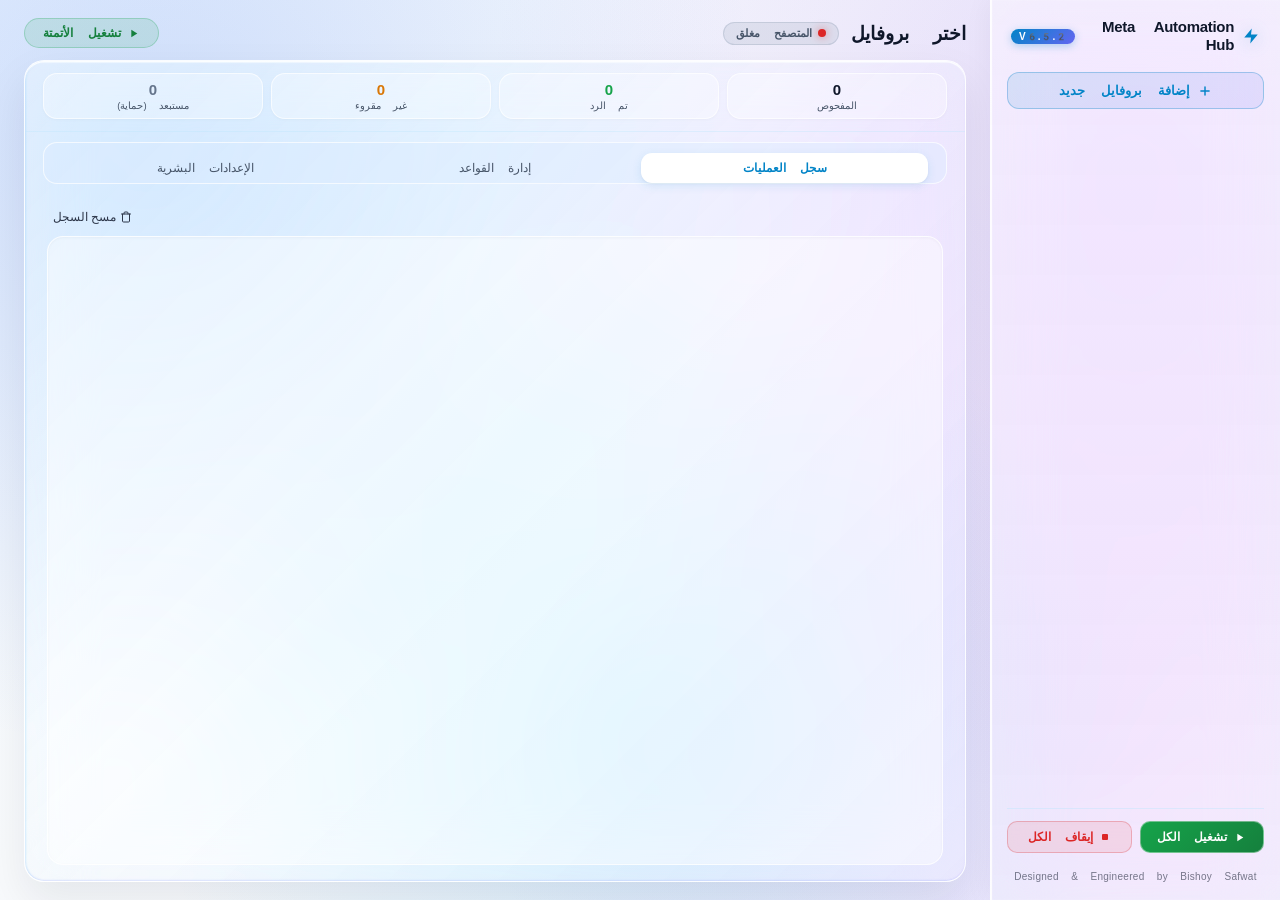
==== commit 63463be5: "release: Meta Automation V6.5.2 Production Hardened" ====
--- a/gui/index.html
+++ b/gui/index.html
@@ -3,7 +3,7 @@
 <head>
   <meta charset="UTF-8">
   <meta name="viewport" content="width=device-width, initial-scale=1.0">
-  <title>Meta Automation Hub - Apple Prismatic Glass Edition (V6.5.0)</title>
+  <title>Meta Automation Hub - Apple Prismatic Glass Edition (V6.5.2)</title>
   <link rel="stylesheet" href="styles.css">
 </head>
 <body class="desktop-body">
@@ -17,7 +17,7 @@
           </svg>
           <span>Meta Automation Hub</span>
         </div>
-        <span class="version-pill">V6.5.0</span>
+        <span class="version-pill">V6.5.2</span>
       </div>
 
       <button id="btn-new-profile" class="btn-new-profile">
@@ -253,6 +253,22 @@
       </div>
       <div id="import-rules-error" style="display: none; padding: 8px; background: #fef2f2; color: #dc2626; border-radius: 6px; font-size: 11.5px; margin-bottom: 10px;">
       </div>
+      <div id="import-mode-container" style="margin-bottom: 12px; padding: 10px 14px; background: rgba(241,245,249,0.7); border: 1px solid #cbd5e1; border-radius: 8px;">
+        <div style="font-size: 11.5px; font-weight: 600; color: #334155; margin-bottom: 6px;">طريقة الاستيراد:</div>
+        <div style="display: flex; gap: 18px;">
+          <label style="display: flex; align-items: center; gap: 6px; font-size: 12px; cursor: pointer; color: #1e293b;">
+            <input type="radio" name="import-mode" value="clone" checked>
+            <span>نسخ مستقل (Clone)</span>
+          </label>
+          <label style="display: flex; align-items: center; gap: 6px; font-size: 12px; cursor: pointer; color: #1e293b;">
+            <input type="radio" name="import-mode" value="link">
+            <span>ربط مشترك (Link)</span>
+          </label>
+        </div>
+        <div style="font-size: 10.5px; color: #64748b; margin-top: 4px;" id="import-mode-hint">
+          النسخ المستقل يولد كوداً جديداً مستقلاً. الربط المشترك يشارك نفس كود القاعدة وتتزامن تعديلاتها تلقائياً.
+        </div>
+      </div>
       <div class="modal-actions">
         <button id="btn-import-cancel" class="btn-modal-cancel">إلغاء</button>
         <button id="btn-import-confirm" class="btn-modal-confirm" disabled>استيراد القواعد المحددة</button>
@@ -260,6 +276,31 @@
     </div>
   </div>
 
+  <!-- Link Conflict Resolution Modal -->
+  <div id="modal-link-conflict" class="desktop-modal-overlay">
+    <div class="desktop-modal-card" style="max-width: 620px; width: 95%;">
+      <div class="modal-title" style="color: #b91c1c; display: flex; align-items: center; gap: 8px;">
+        <svg viewBox="0 0 24 24" width="18" height="18" fill="none" stroke="currentColor" stroke-width="2" stroke-linecap="round" stroke-linejoin="round">
+          <path d="M10.29 3.86L1.82 18a2 2 0 0 0 1.71 3h16.94a2 2 0 0 0 1.71-3L13.71 3.86a2 2 0 0 0-3.42 0z"></path>
+          <line x1="12" y1="9" x2="12" y2="13"></line>
+          <line x1="12" y1="17" x2="12.01" y2="17"></line>
+        </svg>
+        <span>تضارب في محتوى القاعدة المشتركة</span>
+      </div>
+      <div id="conflict-modal-desc" style="font-size: 12px; color: #475569; margin-bottom: 12px; line-height: 1.6;">
+        تم اكتشاف تضارب بين نسخ القاعدة المشتركة عبر البروفايلات. اختر النسخة المعتمدة لاعتمادها ومزامنتها لجميع البروفايلات المرتبطة:
+      </div>
+      <div id="conflict-code-badge" style="margin-bottom: 12px; font-family: monospace; font-size: 11px; font-weight: bold; background: #e2e8f0; padding: 4px 8px; border-radius: 6px; display: inline-block;"></div>
+      <div id="conflict-options-list" style="max-height: 260px; overflow-y: auto; display: flex; flex-direction: column; gap: 8px; margin-bottom: 16px;">
+        <!-- Option cards injected dynamically by app.js -->
+      </div>
+      <div class="modal-actions">
+        <button id="btn-conflict-cancel" class="btn-modal-cancel">إلغاء التغييرات</button>
+        <button id="btn-conflict-resolve" class="btn-modal-confirm" style="background: #dc2626;" disabled>اعتماد ومزامنة النسخة المحددة</button>
+      </div>
+    </div>
+  </div>
+
   <script src="app.js"></script>
 </body>
 </html>
--- a/gui/styles.css
+++ b/gui/styles.css
@@ -1159,3 +1159,188 @@
   font-size: 11px;
 }
 
+/* V6.5.2 Hardening Styles */
+.profile-card-rules-tag.error {
+  background: rgba(239, 68, 68, 0.15) !important;
+  color: #dc2626 !important;
+  border-color: rgba(239, 68, 68, 0.3) !important;
+}
+
+.badge-linked {
+  background: rgba(147, 51, 234, 0.12);
+  color: #7e22ce;
+  border: 1px solid rgba(147, 51, 234, 0.3);
+  border-radius: 6px;
+  padding: 2px 8px;
+  font-size: 11px;
+  font-weight: 600;
+  display: inline-flex;
+  align-items: center;
+  gap: 4px;
+}
+
+.btn-unlink-rule {
+  background: rgba(239, 68, 68, 0.08);
+  color: #dc2626;
+  border: 1px solid rgba(239, 68, 68, 0.25);
+  border-radius: 6px;
+  padding: 2px 8px;
+  font-size: 11px;
+  cursor: pointer;
+  transition: all 0.15s ease;
+}
+.btn-unlink-rule:hover {
+  background: #dc2626;
+  color: #ffffff;
+}
+
+.btn-copy-rule-code {
+  background: rgba(2, 132, 199, 0.08);
+  border: 1px solid rgba(2, 132, 199, 0.2);
+  color: #0284c7;
+  cursor: pointer;
+  padding: 2px 8px;
+  border-radius: 6px;
+  font-size: 11px;
+  display: inline-flex;
+  align-items: center;
+  gap: 4px;
+  transition: all 0.2s;
+}
+.btn-copy-rule-code:hover {
+  background: rgba(2, 132, 199, 0.15);
+}
+.btn-copy-rule-code.copied {
+  background: rgba(22, 163, 74, 0.12);
+  border-color: rgba(22, 163, 74, 0.3);
+  color: #16a34a;
+}
+
+.rule-name-input {
+  width: 100%;
+  font-size: 12px;
+  padding: 6px 10px;
+  margin-top: 4px;
+  box-sizing: border-box;
+}
+
+.keywords-list-container, .context-keywords-list-container {
+  display: flex;
+  flex-direction: column;
+  gap: 6px;
+  margin-top: 6px;
+}
+
+.keyword-row, .context-keyword-row {
+  display: flex;
+  align-items: flex-start;
+  gap: 6px;
+}
+
+.keyword-textarea, .context-keyword-textarea {
+  flex: 1;
+  resize: vertical;
+  min-height: 32px;
+  font-family: inherit;
+  font-size: 12px;
+  padding: 6px 8px;
+  border-radius: 6px;
+  border: 1px solid #cbd5e1;
+  background: #ffffff;
+  color: #0f172a;
+  line-height: 1.4;
+  box-sizing: border-box;
+}
+.keyword-textarea:focus, .context-keyword-textarea:focus {
+  border-color: #0284c7;
+  outline: none;
+  box-shadow: 0 0 0 2px rgba(2, 132, 199, 0.15);
+}
+
+.btn-remove-keyword, .btn-remove-context-keyword {
+  background: rgba(239, 68, 68, 0.08);
+  color: #dc2626;
+  border: 1px solid rgba(239, 68, 68, 0.2);
+  border-radius: 6px;
+  width: 28px;
+  height: 28px;
+  display: flex;
+  align-items: center;
+  justify-content: center;
+  cursor: pointer;
+  font-size: 14px;
+  flex-shrink: 0;
+  transition: all 0.15s ease;
+}
+.btn-remove-keyword:hover, .btn-remove-context-keyword:hover {
+  background: #dc2626;
+  color: #ffffff;
+}
+
+.btn-add-keyword, .btn-add-context-keyword {
+  background: rgba(2, 132, 199, 0.08);
+  color: #0284c7;
+  border: 1px dashed rgba(2, 132, 199, 0.35);
+  border-radius: 6px;
+  padding: 5px 12px;
+  font-size: 11.5px;
+  cursor: pointer;
+  font-family: inherit;
+  font-weight: 500;
+  display: inline-flex;
+  align-items: center;
+  gap: 4px;
+  transition: all 0.15s ease;
+}
+.btn-add-keyword:hover, .btn-add-context-keyword:hover {
+  background: rgba(2, 132, 199, 0.15);
+  border-color: #0284c7;
+}
+
+.profile-error-banner {
+  padding: 14px 18px;
+  border-radius: 12px;
+  background: #fef2f2;
+  border: 1px solid #fecaca;
+  color: #991b1b;
+  font-size: 13px;
+  line-height: 1.6;
+  margin-bottom: 16px;
+}
+
+/* V6.5.2 Conflict Resolution Styles */
+.conflict-option-card {
+  border: 1px solid #e2e8f0;
+  border-radius: 8px;
+  padding: 10px 14px;
+  background: #ffffff;
+  cursor: pointer;
+  transition: all 0.15s ease;
+  display: flex;
+  flex-direction: column;
+  gap: 4px;
+}
+.conflict-option-card:hover {
+  border-color: #94a3b8;
+  background: #f8fafc;
+}
+.conflict-option-card.selected {
+  border-color: #dc2626;
+  background: #fef2f2;
+}
+.conflict-option-header {
+  display: flex;
+  justify-content: space-between;
+  align-items: center;
+}
+.conflict-profile-badge {
+  font-weight: 700;
+  font-size: 12.5px;
+  color: #1e293b;
+}
+.conflict-rule-preview {
+  font-size: 11.5px;
+  color: #475569;
+  line-height: 1.5;
+}
+
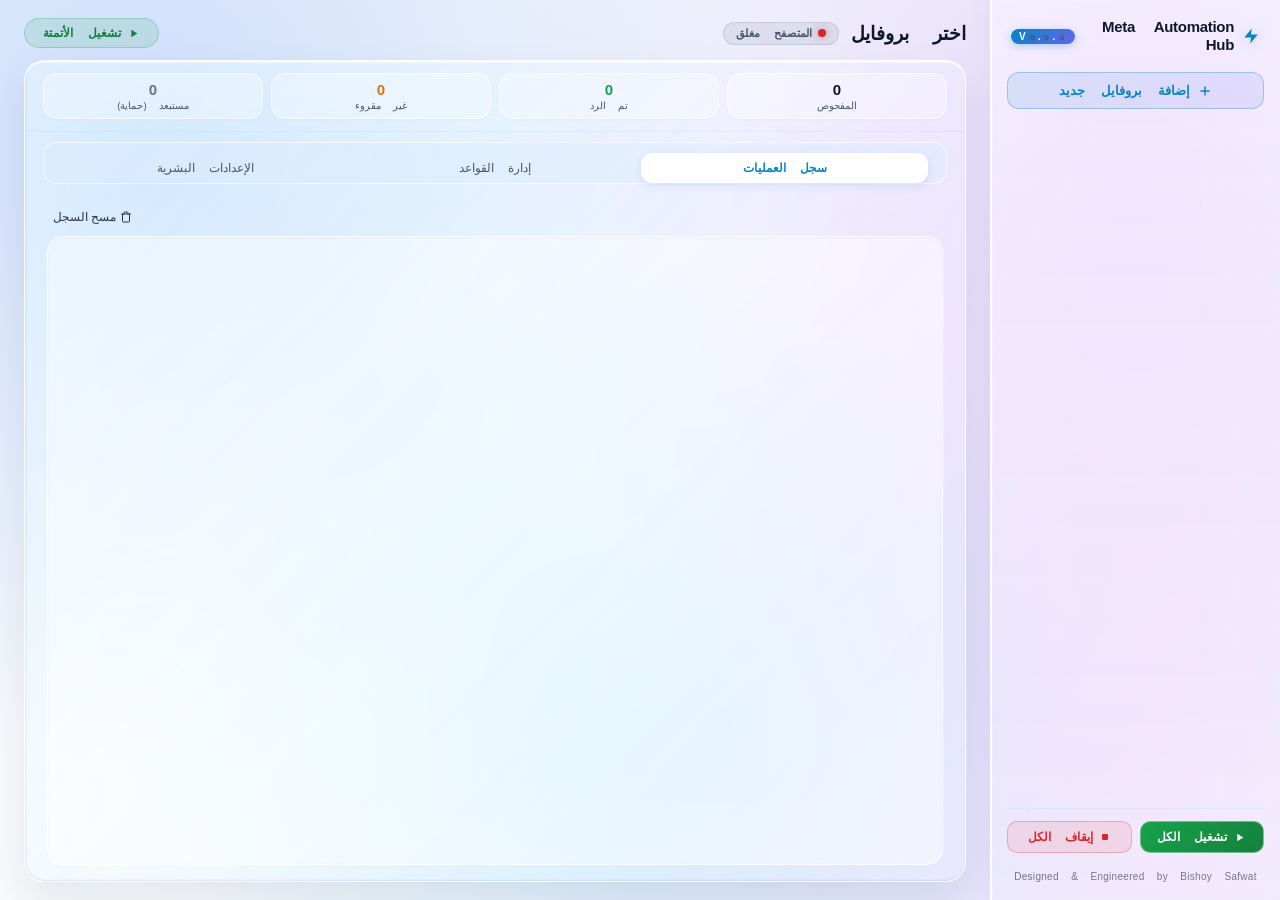
==== commit 833a8ad3: "release: Meta Automation V6.5.3 Enterprise Certified" ====
--- a/gui/index.html
+++ b/gui/index.html
@@ -3,7 +3,7 @@
 <head>
   <meta charset="UTF-8">
   <meta name="viewport" content="width=device-width, initial-scale=1.0">
-  <title>Meta Automation Hub - Apple Prismatic Glass Edition (V6.5.2)</title>
+  <title>Meta Automation Hub - Apple Prismatic Glass Edition (V6.5.3)</title>
   <link rel="stylesheet" href="styles.css">
 </head>
 <body class="desktop-body">
@@ -17,7 +17,7 @@
           </svg>
           <span>Meta Automation Hub</span>
         </div>
-        <span class="version-pill">V6.5.2</span>
+        <span class="version-pill">V6.5.3</span>
       </div>
 
       <button id="btn-new-profile" class="btn-new-profile">
--- a/gui/styles.css
+++ b/gui/styles.css
@@ -1159,7 +1159,7 @@
   font-size: 11px;
 }
 
-/* V6.5.2 Hardening Styles */
+/* V6.5.3 Hardening Styles */
 .profile-card-rules-tag.error {
   background: rgba(239, 68, 68, 0.15) !important;
   color: #dc2626 !important;
@@ -1308,7 +1308,7 @@
   margin-bottom: 16px;
 }
 
-/* V6.5.2 Conflict Resolution Styles */
+/* V6.5.3 Conflict Resolution Styles */
 .conflict-option-card {
   border: 1px solid #e2e8f0;
   border-radius: 8px;
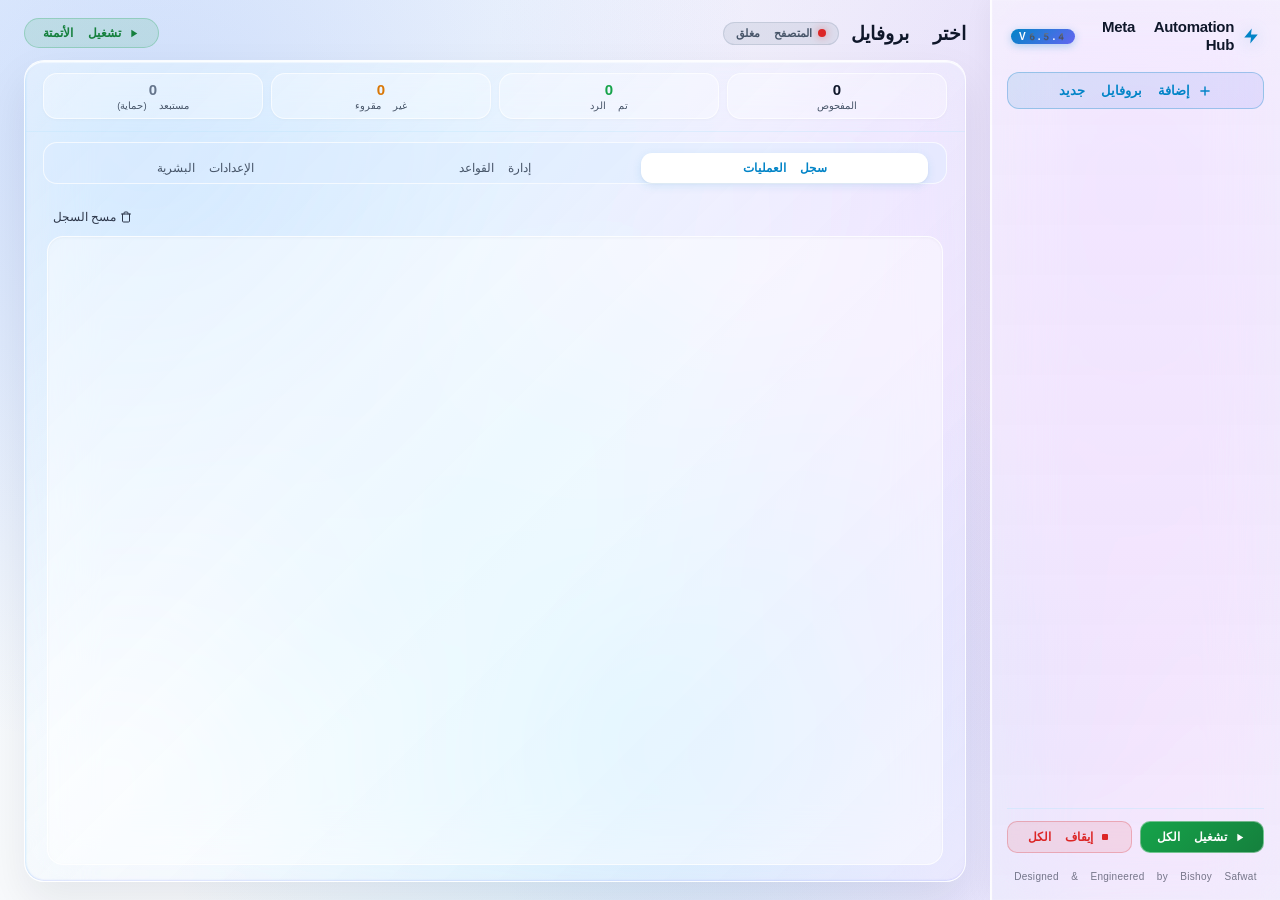
==== commit 28c4331c: "release: Meta Automation V6.5.4 Enterprise Certified" ====
--- a/gui/index.html
+++ b/gui/index.html
@@ -3,7 +3,7 @@
 <head>
   <meta charset="UTF-8">
   <meta name="viewport" content="width=device-width, initial-scale=1.0">
-  <title>Meta Automation Hub - Apple Prismatic Glass Edition (V6.5.3)</title>
+  <title>Meta Automation Hub - Apple Prismatic Glass Edition (V6.5.4)</title>
   <link rel="stylesheet" href="styles.css">
 </head>
 <body class="desktop-body">
@@ -17,7 +17,7 @@
           </svg>
           <span>Meta Automation Hub</span>
         </div>
-        <span class="version-pill">V6.5.3</span>
+        <span class="version-pill">V6.5.4</span>
       </div>
 
       <button id="btn-new-profile" class="btn-new-profile">
--- a/gui/styles.css
+++ b/gui/styles.css
@@ -1159,7 +1159,7 @@
   font-size: 11px;
 }
 
-/* V6.5.3 Hardening Styles */
+/* V6.5.4 Hardening Styles */
 .profile-card-rules-tag.error {
   background: rgba(239, 68, 68, 0.15) !important;
   color: #dc2626 !important;
@@ -1308,7 +1308,7 @@
   margin-bottom: 16px;
 }
 
-/* V6.5.3 Conflict Resolution Styles */
+/* V6.5.4 Conflict Resolution Styles */
 .conflict-option-card {
   border: 1px solid #e2e8f0;
   border-radius: 8px;
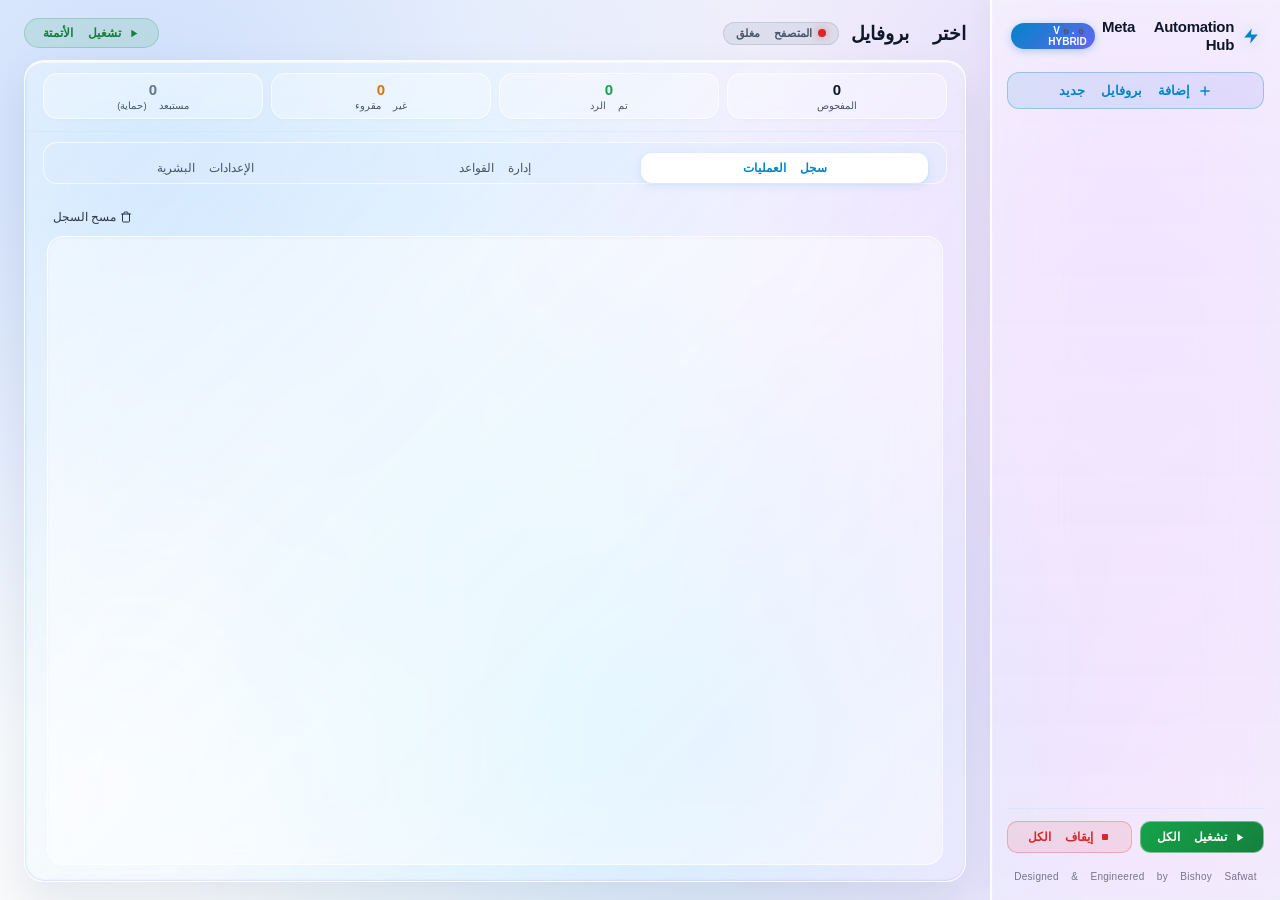
==== commit ed67d481: "feat: release v6.6.0 hybrid architecture (stable core + modern gui)" ====
--- a/gui/index.html
+++ b/gui/index.html
@@ -3,7 +3,7 @@
 <head>
   <meta charset="UTF-8">
   <meta name="viewport" content="width=device-width, initial-scale=1.0">
-  <title>Meta Automation Hub - Apple Prismatic Glass Edition (V6.5.4)</title>
+  <title>Meta Automation Hub - Hybrid Edition (V6.6)</title>
   <link rel="stylesheet" href="styles.css">
 </head>
 <body class="desktop-body">
@@ -17,7 +17,7 @@
           </svg>
           <span>Meta Automation Hub</span>
         </div>
-        <span class="version-pill">V6.5.4</span>
+        <span class="version-pill">V6.6 HYBRID</span>
       </div>
 
       <button id="btn-new-profile" class="btn-new-profile">
--- a/gui/styles.css
+++ b/gui/styles.css
@@ -1159,7 +1159,7 @@
   font-size: 11px;
 }
 
-/* V6.5.4 Hardening Styles */
+/* V6.5.5 Hardening Styles */
 .profile-card-rules-tag.error {
   background: rgba(239, 68, 68, 0.15) !important;
   color: #dc2626 !important;
@@ -1216,73 +1216,138 @@
   color: #16a34a;
 }
 
-.rule-name-input {
-  width: 100%;
-  font-size: 12px;
-  padding: 6px 10px;
-  margin-top: 4px;
-  box-sizing: border-box;
-}
-
-.keywords-list-container, .context-keywords-list-container {
-  display: flex;
-  flex-direction: column;
-  gap: 6px;
-  margin-top: 6px;
-}
-
-.keyword-row, .context-keyword-row {
-  display: flex;
-  align-items: flex-start;
-  gap: 6px;
-}
-
-.keyword-textarea, .context-keyword-textarea {
-  flex: 1;
-  resize: vertical;
-  min-height: 32px;
-  font-family: inherit;
-  font-size: 12px;
-  padding: 6px 8px;
+/* Rule name inline edit — V6.5.5 */
+.btn-name-edit-pencil {
+  background: none;
+  border: none;
+  cursor: pointer;
+  color: #64748b;
+  padding: 2px 4px;
+  border-radius: 4px;
+  line-height: 1;
+  display: inline-flex;
+  align-items: center;
+  transition: color 0.15s ease, background 0.15s ease;
+  vertical-align: middle;
+  flex-shrink: 0;
+}
+.btn-name-edit-pencil:hover {
+  color: #0284c7;
+  background: rgba(2, 132, 199, 0.08);
+}
+.inline-name-edit-input {
+  font-size: 13px;
+  font-family: inherit;
+  border: 1px solid #0284c7;
   border-radius: 6px;
-  border: 1px solid #cbd5e1;
+  padding: 2px 8px;
+  max-width: 240px;
   background: #ffffff;
   color: #0f172a;
-  line-height: 1.4;
-  box-sizing: border-box;
-}
-.keyword-textarea:focus, .context-keyword-textarea:focus {
-  border-color: #0284c7;
   outline: none;
   box-shadow: 0 0 0 2px rgba(2, 132, 199, 0.15);
 }
 
-.btn-remove-keyword, .btn-remove-context-keyword {
-  background: rgba(239, 68, 68, 0.08);
+/* Compact keyword chips — V6.5.5 */
+.keywords-list-container, .context-keywords-list-container {
+  display: flex;
+  flex-wrap: wrap;
+  gap: 6px;
+  align-items: flex-start;
+  margin-top: 6px;
+  min-height: 28px;
+}
+
+.keyword-chip {
+  display: inline-flex;
+  font-family: -apple-system, BlinkMacSystemFont, "SF Pro Text", "Helvetica Neue", "Segoe UI", sans-serif;
+  align-items: center;
+  gap: 3px;
+  background: rgba(2, 132, 199, 0.10);
+  border: 1px solid rgba(2, 132, 199, 0.30);
+  border-radius: 20px;
+  padding: 3px 8px 3px 10px;
+  max-width: 260px;
+  cursor: default;
+  transition: background 0.15s ease, border-color 0.15s ease;
+  animation: chipFadeIn 0.15s ease-out;
+}
+.keyword-chip:hover {
+  background: rgba(2, 132, 199, 0.16);
+  border-color: rgba(2, 132, 199, 0.5);
+}
+.keyword-chip.editing {
+  background: #ffffff;
+  border-color: #0284c7;
+  border-radius: 8px;
+  padding: 2px 6px;
+  max-width: 320px;
+}
+.chip-text {
+  font-size: 12px;
+  color: #0f172a;
+  white-space: pre;
+  overflow: hidden;
+  text-overflow: ellipsis;
+  max-width: 180px;
+  cursor: pointer;
+  user-select: none;
+}
+.chip-text:hover {
+  color: #0284c7;
+}
+.chip-edit-btn {
+  background: none;
+  border: none;
+  cursor: pointer;
+  color: #94a3b8;
+  padding: 1px 2px;
+  border-radius: 3px;
+  display: inline-flex;
+  align-items: center;
+  flex-shrink: 0;
+  transition: color 0.12s ease;
+  line-height: 1;
+}
+.chip-edit-btn:hover {
+  color: #0284c7;
+}
+.chip-remove {
+  background: none;
+  border: none;
+  cursor: pointer;
+  color: #94a3b8;
+  font-size: 13px;
+  padding: 1px 2px;
+  border-radius: 3px;
+  display: inline-flex;
+  align-items: center;
+  flex-shrink: 0;
+  transition: color 0.12s ease;
+  line-height: 1;
+}
+.chip-remove:hover {
   color: #dc2626;
-  border: 1px solid rgba(239, 68, 68, 0.2);
-  border-radius: 6px;
-  width: 28px;
-  height: 28px;
-  display: flex;
-  align-items: center;
-  justify-content: center;
-  cursor: pointer;
-  font-size: 14px;
-  flex-shrink: 0;
-  transition: all 0.15s ease;
-}
-.btn-remove-keyword:hover, .btn-remove-context-keyword:hover {
-  background: #dc2626;
-  color: #ffffff;
-}
-
+}
+.chip-edit-textarea {
+  font-family: inherit;
+  font-size: 12px;
+  border: none;
+  outline: none;
+  background: transparent;
+  color: #0f172a;
+  resize: none;
+  min-width: 120px;
+  max-width: 280px;
+  line-height: 1.4;
+  padding: 0;
+}
 .btn-add-keyword, .btn-add-context-keyword {
   background: rgba(2, 132, 199, 0.08);
   color: #0284c7;
   border: 1px dashed rgba(2, 132, 199, 0.35);
-  border-radius: 6px;
-  padding: 5px 12px;
+  border-radius: 20px;
+  padding: 3px 12px;
   font-size: 11.5px;
   cursor: pointer;
   font-family: inherit;
@@ -1291,11 +1356,106 @@
   align-items: center;
   gap: 4px;
   transition: all 0.15s ease;
+  white-space: nowrap;
 }
 .btn-add-keyword:hover, .btn-add-context-keyword:hover {
   background: rgba(2, 132, 199, 0.15);
   border-color: #0284c7;
 }
+
+/* Link-by-code panel — V6.5.5 */
+.btn-link-by-code {
+  background: rgba(99, 102, 241, 0.08);
+  color: #4f46e5;
+  border: 1px solid rgba(99, 102, 241, 0.25);
+  border-radius: 20px;
+  padding: 3px 12px;
+  font-size: 11px;
+  cursor: pointer;
+  font-family: inherit;
+  font-weight: 600;
+  display: inline-flex;
+  align-items: center;
+  gap: 4px;
+  transition: all 0.15s ease;
+  white-space: nowrap;
+}
+.btn-link-by-code:hover {
+  background: rgba(99, 102, 241, 0.15);
+  border-color: #4f46e5;
+}
+.link-by-code-panel {
+  margin: 6px 0 4px 0;
+  padding: 10px 14px;
+  background: rgba(238, 242, 255, 0.85);
+  border: 1px solid rgba(99, 102, 241, 0.25);
+  border-radius: 10px;
+  display: flex;
+  align-items: center;
+  gap: 8px;
+  flex-wrap: wrap;
+}
+.link-by-code-panel[hidden] {
+  display: none !important;
+}
+.link-code-input {
+  font-family: monospace;
+  font-size: 12px;
+  padding: 4px 10px;
+  border: 1px solid rgba(99, 102, 241, 0.35);
+  border-radius: 6px;
+  background: #ffffff;
+  color: #0f172a;
+  min-width: 130px;
+  max-width: 160px;
+  outline: none;
+  text-transform: uppercase;
+  letter-spacing: 0.5px;
+  transition: border-color 0.15s ease, box-shadow 0.15s ease;
+}
+.link-code-input:focus {
+  border-color: #4f46e5;
+  box-shadow: 0 0 0 2px rgba(99, 102, 241, 0.18);
+}
+.btn-link-code-confirm {
+  background: #4f46e5;
+  color: #ffffff;
+  border: none;
+  border-radius: 6px;
+  padding: 4px 12px;
+  font-size: 11.5px;
+  cursor: pointer;
+  font-family: inherit;
+  font-weight: 600;
+  transition: background 0.15s ease;
+}
+.btn-link-code-confirm:hover {
+  background: #4338ca;
+}
+.btn-link-code-cancel {
+  background: rgba(100, 116, 139, 0.1);
+  color: #64748b;
+  border: 1px solid rgba(100, 116, 139, 0.25);
+  border-radius: 6px;
+  padding: 4px 10px;
+  font-size: 11.5px;
+  cursor: pointer;
+  font-family: inherit;
+  transition: all 0.15s ease;
+}
+.btn-link-code-cancel:hover {
+  background: rgba(100, 116, 139, 0.2);
+}
+.link-code-status {
+  font-size: 11px;
+  color: #dc2626;
+  flex: 1;
+  min-width: 100px;
+}
+.link-code-status.success {
+  color: #16a34a;
+}
+
 
 .profile-error-banner {
   padding: 14px 18px;
@@ -1308,7 +1468,7 @@
   margin-bottom: 16px;
 }
 
-/* V6.5.4 Conflict Resolution Styles */
+/* V6.5.5 Conflict Resolution Styles */
 .conflict-option-card {
   border: 1px solid #e2e8f0;
   border-radius: 8px;
